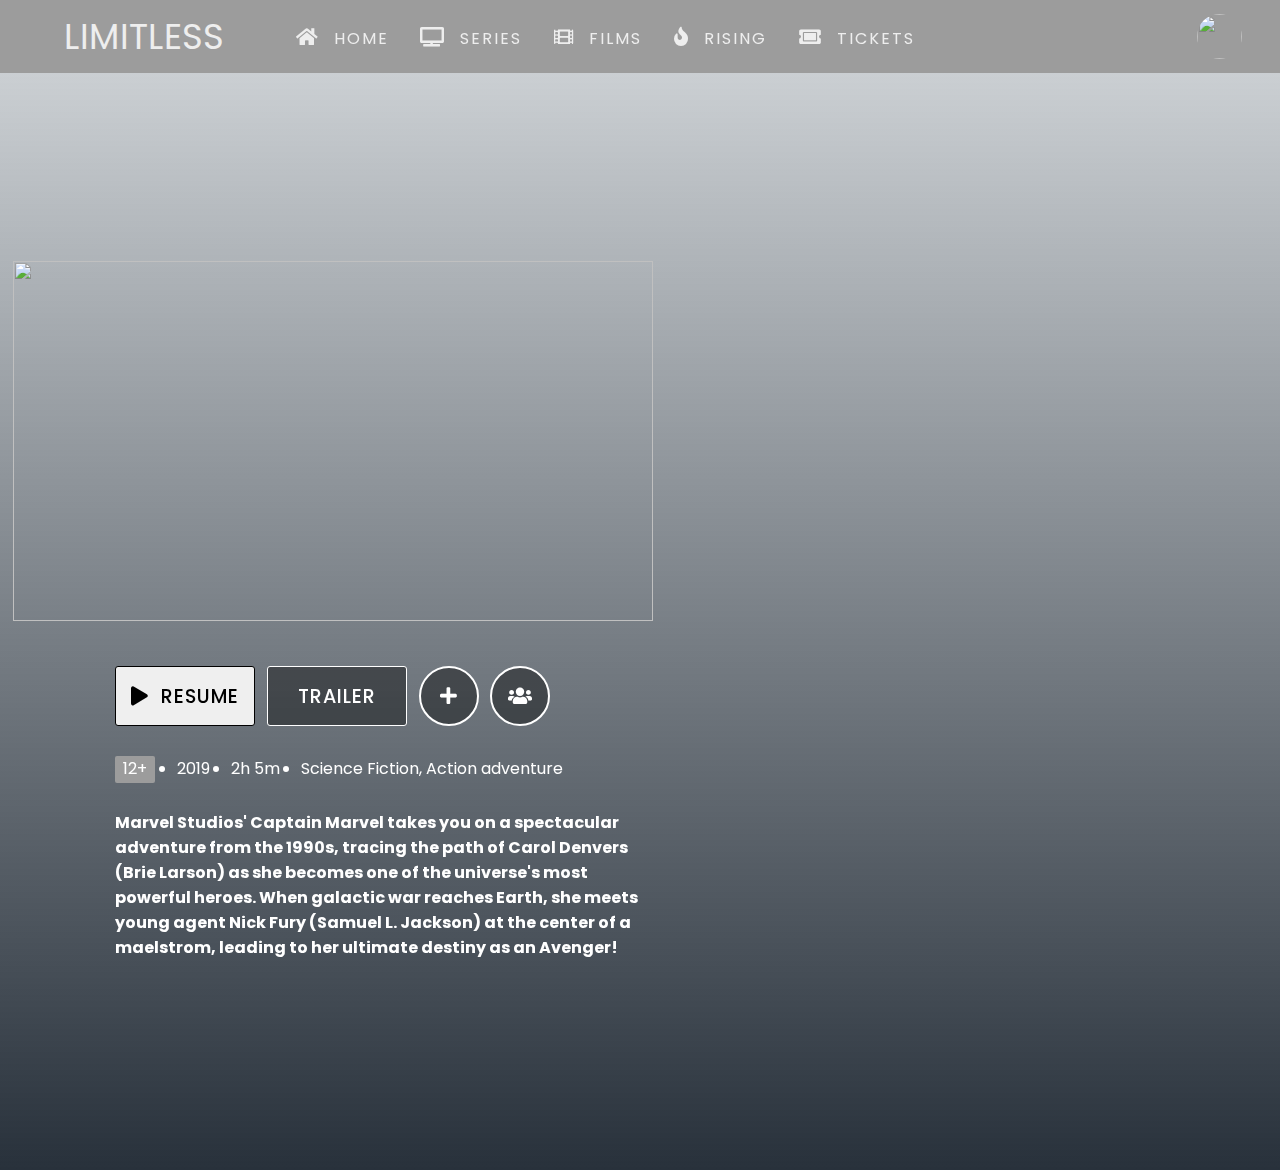
==== captainMarvel.html @ f154aa53 "Design ideas for first page and another" ====
<!DOCTYPE html>
<html lang="en">
<head>
    <meta charset="UTF-8">
    <meta name="viewport" content="width=device-width, initial-scale=1.0">
    <meta http-equiv="X-UA-Compatible" content="ie=edge">
    <link rel="stylesheet" href="https://cdnjs.cloudflare.com/ajax/libs/font-awesome/5.15.1/css/all.min.css"/>
    <link rel="stylesheet" href="captainMarvel.css">
    <title>Limitless Avatar</title>
</head>
<body>

        <header>
                <div class="logo"><a href="index.html">LIMITLESS</a></div>
                    <ul>
                        <li class="hvr-underline-from-left"><a href="homepage.html"><i class="fas fa-home"></i>HOME</a></li>
                        <li class="hvr-underline-from-left"><a href="#"><i class="fas fa-tv"></i>SERIES</a></li>
                        <li class="hvr-underline-from-left"><a href="#main"><i class="fas fa-film"></i>FILMS</a></li>
                        <li class="hvr-underline-from-left"><a href="#"><i class="fas fa-fire"></i>RISING</a></li>
                        <li class="hvr-underline-from-left"><a href="#"><i class="fas fa-ticket-alt"></i>TICKETS</a></li>
                    </ul>
                    
                    <img class="picture" src="../images/profilePic.jpg" width="100%" height="100%">
                    <div class="profileTab">
                        <div class="switchAcc">
                            <img src="../images/ciaraPic.jpg" class="ciaraAcc" width="100%" height="100%"><p class="accNameC">Ciara</p>
                            <img src="../images/paoloPic.jpg" class="emileAcc" width="100%" height="100%"><p class="accNameP">Paulo</p>
                        </div>
                        
                        <div class="profileLinks">
                            <p class="pLinks">Account</p>
                            <p class="pLinks">Help</p>
                            <p class="pLinks"><a href="index.html">Sign out</a></p>
                        </div>
                    </div>
        
            </header>


            <div class="container">

                <div class="img-container">
                    
                </div>

                <div class="linear-gradient">            
                                
                </div>

                <img class="image-logo" src="../images/captainMarvelLogo.png" width="100%" height="100%">

                <div class="btn-container">
                    <button class="btn"><i class="fas fa-play" style="padding-right: 12px;"></i>RESUME</button>
                    <button class="btn">TRAILER</button>

                    <button class="altBtn"><i class="fas fa-plus"></i></button>
                    <button class="altBtn"><i class="fas fa-users"></i></button> 
                </div>

                <ul class="filmContents">
                    <li>12+</li>
                    <li>2019</li>
                    <li>2h 5m</li>
                    <li>Science Fiction, Action adventure</li>      
                </ul>
                
                <h1 class="description">Marvel Studios' Captain Marvel takes you on a spectacular adventure from the 1990s,  tracing the path of Carol Denvers (Brie Larson) as she becomes one of the universe's most powerful heroes. When galactic war reaches Earth, she meets young agent Nick Fury (Samuel L. Jackson) at the center of a maelstrom, leading to her ultimate destiny as an Avenger!</h1>

            </div>

    <script src="captainMarvel.js"></script>
</body>
</html>
---- captainMarvel.css ----
@import url('https://fonts.googleapis.com/css2?family=Poppins:wght@400;600&display=swap');

*{
    font-family: 'poppins', sans-serif;
    margin: 0;
    padding: 0;
    box-sizing: border-box;
    scroll-behavior: smooth;
}

body{
    /* background: rgb(53, 53, 53); */
    /* background-color: violet; */
    overflow-x: hidden; 
    height: 130vh;
}

header{
    position: fixed;
    top: 0;
    left: 0;
    display: flex;
    justify-content: flex-start;
    align-items: center;
    width: 100%;
    background-color: #9c9c9c;
    transition: 0.6s ease;
    padding: 10px 5%;
    z-index: 9999999;
}

header.sticky{
    padding: 0 5%;
    background: #cfcfcc;
}

header .logo{
    font-size: 2.2em;
    transition: 0.6s;
}

header .logo a{
    text-decoration: none;
    color: #eeeeee;
}

header ul{
    position: relative;
    display: flex;
    justify-content: space-between;
    align-items: center;
    width: 60%;
    padding-left: 5%;
}

header ul li{
    list-style: none;
    position: relative;
}

header ul li a{
    text-decoration: none;
    letter-spacing: 2px;
    font-weight: 500px;
    transition: 0.3s;
    color: #eeeeee;
}

header ul li a:hover{
    color: #86c2f0;
}

header ul .fas{
    padding: 14px;
    font-size: 1.2em;
    color: #eeeeee;
}

header.sticky .logo,
header.sticky .logo a,
header.sticky ul li a,
header.sticky ul .fas{
    color: #000000;
}

/* Underline From Left */
.hvr-underline-from-left {
    display: inline-block;
    vertical-align: middle;
    -webkit-transform: perspective(1px) translateZ(0);
    transform: perspective(1px) translateZ(0);
    box-shadow: 0 0 1px rgba(0, 0, 0, 0);
    position: relative;
    overflow: hidden;
}
.hvr-underline-from-left:before {
    content: "";
    position: absolute;
    z-index: -1;
    left: 0;
    right: 100%;
    bottom: 0;
    background: #2098D1;
    height: 4px;
    -webkit-transition-property: right;
    transition-property: right;
    -webkit-transition-duration: 0.3s;
    transition-duration: 0.3s;
    -webkit-transition-timing-function: ease-out;
    transition-timing-function: ease-out;
}
.hvr-underline-from-left:hover:before, .hvr-underline-from-left:focus:before, .hvr-underline-from-left:active:before {
    right: 0;
}

@media (max-width: 1115px){
    header ul{
        width: 60%;
        padding-left: 4%;
    }
}

@media (max-width: 725px){
    header ul{
        width: 70%;
        padding-left: 2%;
    }

    header ul li a{
        text-decoration: none;
        letter-spacing: 2px;
        
        font-weight: 500px;
    }

    header{
        padding: 10px 2%;
    }
}

.picture{
    position: fixed;
    width: 45px;
    height: 45px;
    border-radius: 50%;
    right: 3vw;
    cursor: pointer;
    
}

.profileTab{
    position: absolute;
    background-color: rgba(0, 0, 0, 0.8);
    right: 3vw;
    top: 9vh;
    width: 148px;
    height: 220px;
    border-radius: 2px;
    visibility: hidden;
    opacity: 0;
    display: block;
    color: #ffffff;
    transition: all 0.4s ease-in;
    letter-spacing: 2px;
}

.switchAcc{
    display: flex;
    flex-direction: column;
    justify-content: space-around;
    width: 50px;
    height: 95px;
    margin: 8px;
    
}

.ciaraAcc, .emileAcc{
    width: 40px;
    height: 40px;
    font-weight: 500px;
}

.accNameC{
    position: absolute;
    top: 19px;
    left: 60px;
    cursor: pointer;
}

.accNameP{
    position: absolute;
    top: 67px;
    left: 60px;
    cursor: pointer;
}

.profileLinks{
    position: absolute;
    bottom: 15px;
    right: 35px;
    text-align: center;
    display: flex;
    flex-direction: column;
    cursor: pointer;
    font-weight: 500px;
}

.pLinks a{
    color: #ffffff;
    text-decoration: none;
}

.pLinks:hover, .accNameC:hover, .accNameP:hover{
    text-decoration: underline;
}

.profileLinks .pLinks:hover{
    color: #ffffff;
}

.picture:hover + .profileTab{
    visibility: visible;
    opacity: 1; 
}

.profileTab:hover{
    visibility: visible;
    opacity: 1;
}

.mobile-nav{
    position: fixed;
    bottom: 0;
    width: 100%;
    height: 8vh;
    background-color: green;
    z-index: 999999999999999;
}

.mobile-nav ul{
    display: flex;
    justify-content: space-around;
    align-items: center;
    list-style-type: none;
    
}

.mobile-nav ul li{
    font-size: 2em;
    color: #ffffff;
}

@media (max-width: 750px){
    .header ul{
        display: none;
    }
}

.container{
    position: relative;
    width: 100%;
    height: 100%;
}

.linear-gradient{
    width: 100vw;
    height: 130vh;
    background-image: linear-gradient(to bottom,  rgba(47, 67, 83, 0.2), rgba(40, 49, 59, 1));
    z-index: 99999999999999;
}

.img-container{
    position: fixed;
    width: 100%;
    height: 120%;
    top: 52px;
    background-image:  url('../images/captainMarvelWallpaper.jpg');
    /* background-size: cover; */
    background-position: center;
    background-size: 100% 100%;
    z-index: -1;
}

.image-logo{
    position: absolute;
    width: 50vw;
    height: 40vh;
    top: 29vh;
    left: 1vw;
}

.btn-container{
    position: absolute;
    width: 34vw;
    height: 10vh;
    top: 74vh;
    left: 9vw;
    display: flex;
    justify-content: space-between;
}

.btn{
    width: 140px;
    height: 60px;
    font-size: 1.2em;
    border: 1px black solid;
    border-radius: 3px;
    letter-spacing: 1px;
    font-weight: 500;
}

.btn:nth-child(2){
    background-color: rgba(0, 0, 0, 0.4);
    color: white;
    border: 1px white solid;
}

.altBtn{
    width: 60px;
    height: 60px;
    font-size: 1.2em;
    border-radius: 50%;
    border: 2px white solid;
    background-color: rgba(0, 0, 0, 0.4);
    color: white;
}

.btn:focus, .altBtn:focus{
    outline: none;
}

.btn:active, .altBtn:active{
    transform: scale(0.98);
}

.filmContents{
    position: absolute;
    width: 35vw;
    height: 3vh;
    top: 84vh;
    left: 9vw;
    display: flex;
    justify-content: space-between;
    color: white;
}

.filmContents li:nth-child(1){
    list-style: none;
    background: #9c9c9c;
    width: 40px;
    text-align: center;
    border-radius: 2px;
}

.description{
    position: absolute;
    width: 43vw;
    height: 3vh;
    top: 90vh;
    left: 9vw;
    display: flex;
    justify-content: space-between;
    color: white;
    font-size: 1em;
}
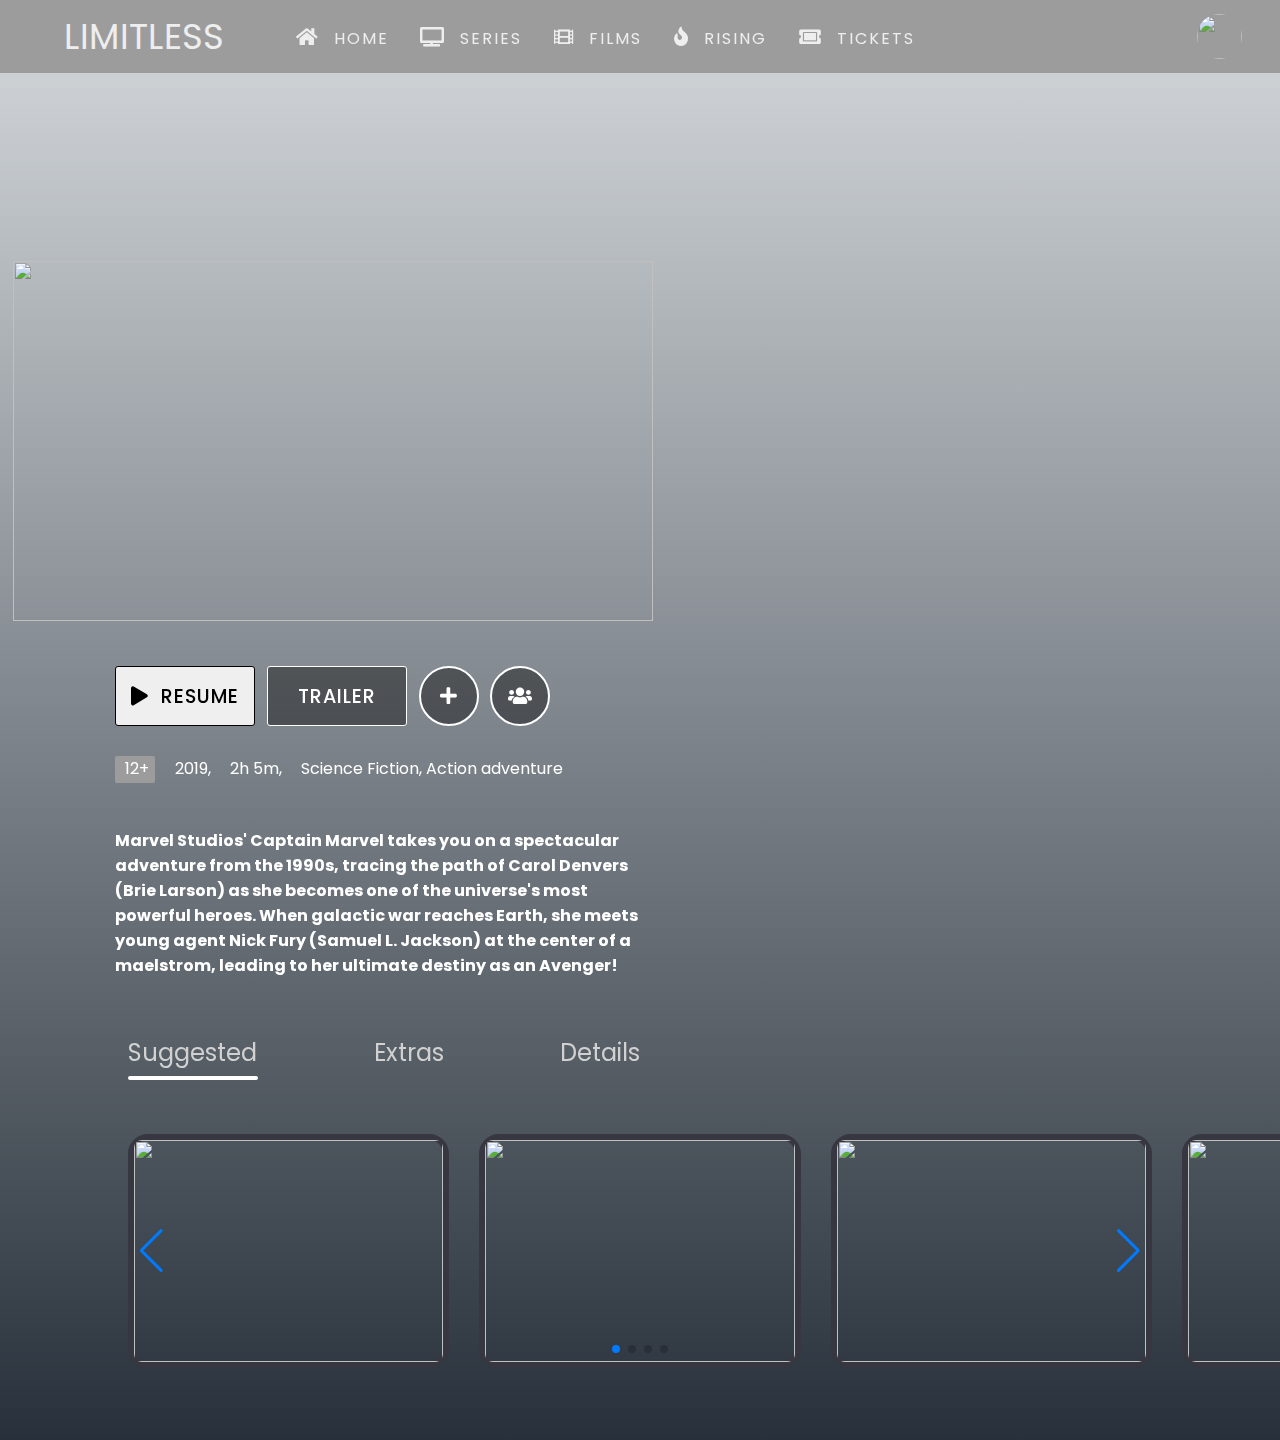
==== commit bcdc16c3: "Swiper is implemented and beginnings of responsiveness is there" ====
--- a/captainMarvel.html
+++ b/captainMarvel.html
@@ -5,6 +5,7 @@
     <meta name="viewport" content="width=device-width, initial-scale=1.0">
     <meta http-equiv="X-UA-Compatible" content="ie=edge">
     <link rel="stylesheet" href="https://cdnjs.cloudflare.com/ajax/libs/font-awesome/5.15.1/css/all.min.css"/>
+    <link rel="stylesheet" href="https://unpkg.com/swiper/swiper-bundle.min.css" />
     <link rel="stylesheet" href="captainMarvel.css">
     <title>Limitless Avatar</title>
 </head>
@@ -59,15 +60,49 @@
 
                 <ul class="filmContents">
                     <li>12+</li>
-                    <li>2019</li>
-                    <li>2h 5m</li>
+                    <li>2019,</li>
+                    <li>2h 5m,</li>
                     <li>Science Fiction, Action adventure</li>      
                 </ul>
                 
                 <h1 class="description">Marvel Studios' Captain Marvel takes you on a spectacular adventure from the 1990s,  tracing the path of Carol Denvers (Brie Larson) as she becomes one of the universe's most powerful heroes. When galactic war reaches Earth, she meets young agent Nick Fury (Samuel L. Jackson) at the center of a maelstrom, leading to her ultimate destiny as an Avenger!</h1>
 
+                
+                <div class="related-container">
+                   <div id="marker"></div> 
+                    <ul>
+                        <li class="relatedList">Suggested</li>
+                        <li class="relatedList">Extras</li>
+                        <li class="relatedList">Details</li>
+                    </ul>
+
+                   
+
+                </div>
+
+                <div class="swiper-container">
+                    <div class="swiper-wrapper">
+                        <div class="swiper-slide"><img src="../images/blackPanther.jpg" width="100%" height="100%"></div>
+                        <div class="swiper-slide"><img src="../images/scottPilgrim.jpg" width="100%" height="100%"></div>
+                        <div class="swiper-slide"><img src="../images/antmanWasp.jpg" width="100%" height="100%"></div>
+                        <div class="swiper-slide"><img src="../images/guardiansOfTheGalaxy.jpeg" width="100%" height="100%"></div>
+                        <div class="swiper-slide"><img src="../images/21JumpStreet.jpg" width="100%" height="100%"></div>
+                        <div class="swiper-slide"><img src="../images/wonderWoman84.jpg" width="100%" height="100%"></div>
+                        <div class="swiper-slide"><img src="../images/kongSkullIsland.jpg" width="100%" height="100%"></div>
+                        <div class="swiper-slide"><img src="../images/suicideSquad.jpeg" width="100%" height="100%"></div>
+                        <div class="swiper-slide"><img src="../images/spidermanFarFromHome.png" width="100%" height="100%"></div>
+                        <div class="swiper-slide"><img src="../images/darkKnightRises.jpg" width="100%" height="100%"></div>
+                    </div>
+                    <!-- Add Pagination -->
+                    <div class="swiper-pagination"></div>
+                    <!-- Add Arrows -->
+                    <div class="swiper-button-next"></div>
+                    <div class="swiper-button-prev"></div>
+                </div>
+
             </div>
 
+    <script src="https://unpkg.com/swiper/swiper-bundle.min.js"></script>
     <script src="captainMarvel.js"></script>
 </body>
 </html>--- a/captainMarvel.css
+++ b/captainMarvel.css
@@ -264,7 +264,7 @@
 
 .linear-gradient{
     width: 100vw;
-    height: 130vh;
+    height: 160vh;
     background-image: linear-gradient(to bottom,  rgba(47, 67, 83, 0.2), rgba(40, 49, 59, 1));
     z-index: 99999999999999;
 }
@@ -272,7 +272,7 @@
 .img-container{
     position: fixed;
     width: 100%;
-    height: 120%;
+    height: 110%;
     top: 52px;
     background-image:  url('../images/captainMarvelWallpaper.jpg');
     /* background-size: cover; */
@@ -333,6 +333,49 @@
     transform: scale(0.98);
 }
 
+@media (max-width: 1250px){
+    .btn-container{
+        width: 44vw;
+    }
+}
+
+@media (max-width: 940px){
+    .btn-container{
+        width: 54vw;
+    }
+}
+
+@media (max-width: 740px){
+    .btn{
+        width: 100px;
+        height: 40px;
+        font-size: 0.8em;
+    }
+
+    .altBtn{
+        width: 40px;
+        height: 40px;
+        font-size: 0.8em;
+    }
+}
+
+@media (max-width: 525px){
+    .btn{
+        width: 80px;
+        height: 35px;
+        font-size: 0.7em;
+    }
+
+    .altBtn{
+        width: 35px;
+        height: 35px;
+        font-size: 0.7em;
+    }
+    .btn-container{
+        width: 62vw;
+    }
+}
+
 .filmContents{
     position: absolute;
     width: 35vw;
@@ -341,7 +384,14 @@
     left: 9vw;
     display: flex;
     justify-content: space-between;
+    flex-wrap: wrap;
     color: white;
+}
+
+.filmContents li{
+    /* font-size: clamp(0.7em, 1.5vw, 1em); */
+    padding-left: 4px;
+    list-style-type: none;
 }
 
 .filmContents li:nth-child(1){
@@ -356,10 +406,93 @@
     position: absolute;
     width: 43vw;
     height: 3vh;
-    top: 90vh;
+    top: 92vh;
     left: 9vw;
     display: flex;
     justify-content: space-between;
     color: white;
-    font-size: 1em;
-}+    /* font-size: 1em; */
+    font-size: clamp(0.7em, 1.5vw, 1em);
+}
+
+@media (max-width: 860px){
+
+    .description{
+        width: 50vw;
+    }
+
+}
+
+.related-container{
+    /* background-color: #2098D1; */
+    position: absolute;
+    width: 100vw;
+    height: 45vh;
+    top: 115vh;
+    display: flex;
+    justify-content: space-between;
+    
+}
+
+.related-container ul{
+    display: flex;
+    width: 50%;
+    justify-content: space-between;
+    padding-left: 10%;
+}
+
+.related-container ul li{
+    list-style: none;
+    color: #d1d1d1;
+    font-size: 1.5em;
+    cursor: pointer;
+}
+
+#marker{
+    left: 10%;
+    bottom: 40vh;
+    position: absolute;
+    height: 4px;
+    width: 130px;
+    background: white;
+    transition: 0.5s;
+    border-radius: 4px;
+}
+
+.swiper-container {
+    width: 80%;
+    height: 20%;
+    position: absolute;
+    bottom: -22vh;
+    display: flex;
+    margin-left: 10%;
+}
+
+.swiper-slide {
+    
+    text-align: center;
+    font-size: 18px;
+    border-radius: 20px;
+    border: 6px solid #373741;
+
+    /* Center slide text vertically */
+    display: -webkit-box;
+    display: -ms-flexbox;
+    display: -webkit-flex;
+    display: flex;
+    -webkit-box-pack: center;
+    -ms-flex-pack: center;
+    -webkit-justify-content: center;
+    justify-content: center;
+    -webkit-box-align: center;
+    -ms-flex-align: center;
+    -webkit-align-items: center;
+    align-items: center;
+}
+
+.swiper-slide img{
+    object-fit: cover;
+    object-position: top;
+    border-radius: 8px;
+    transition: 1s;
+}
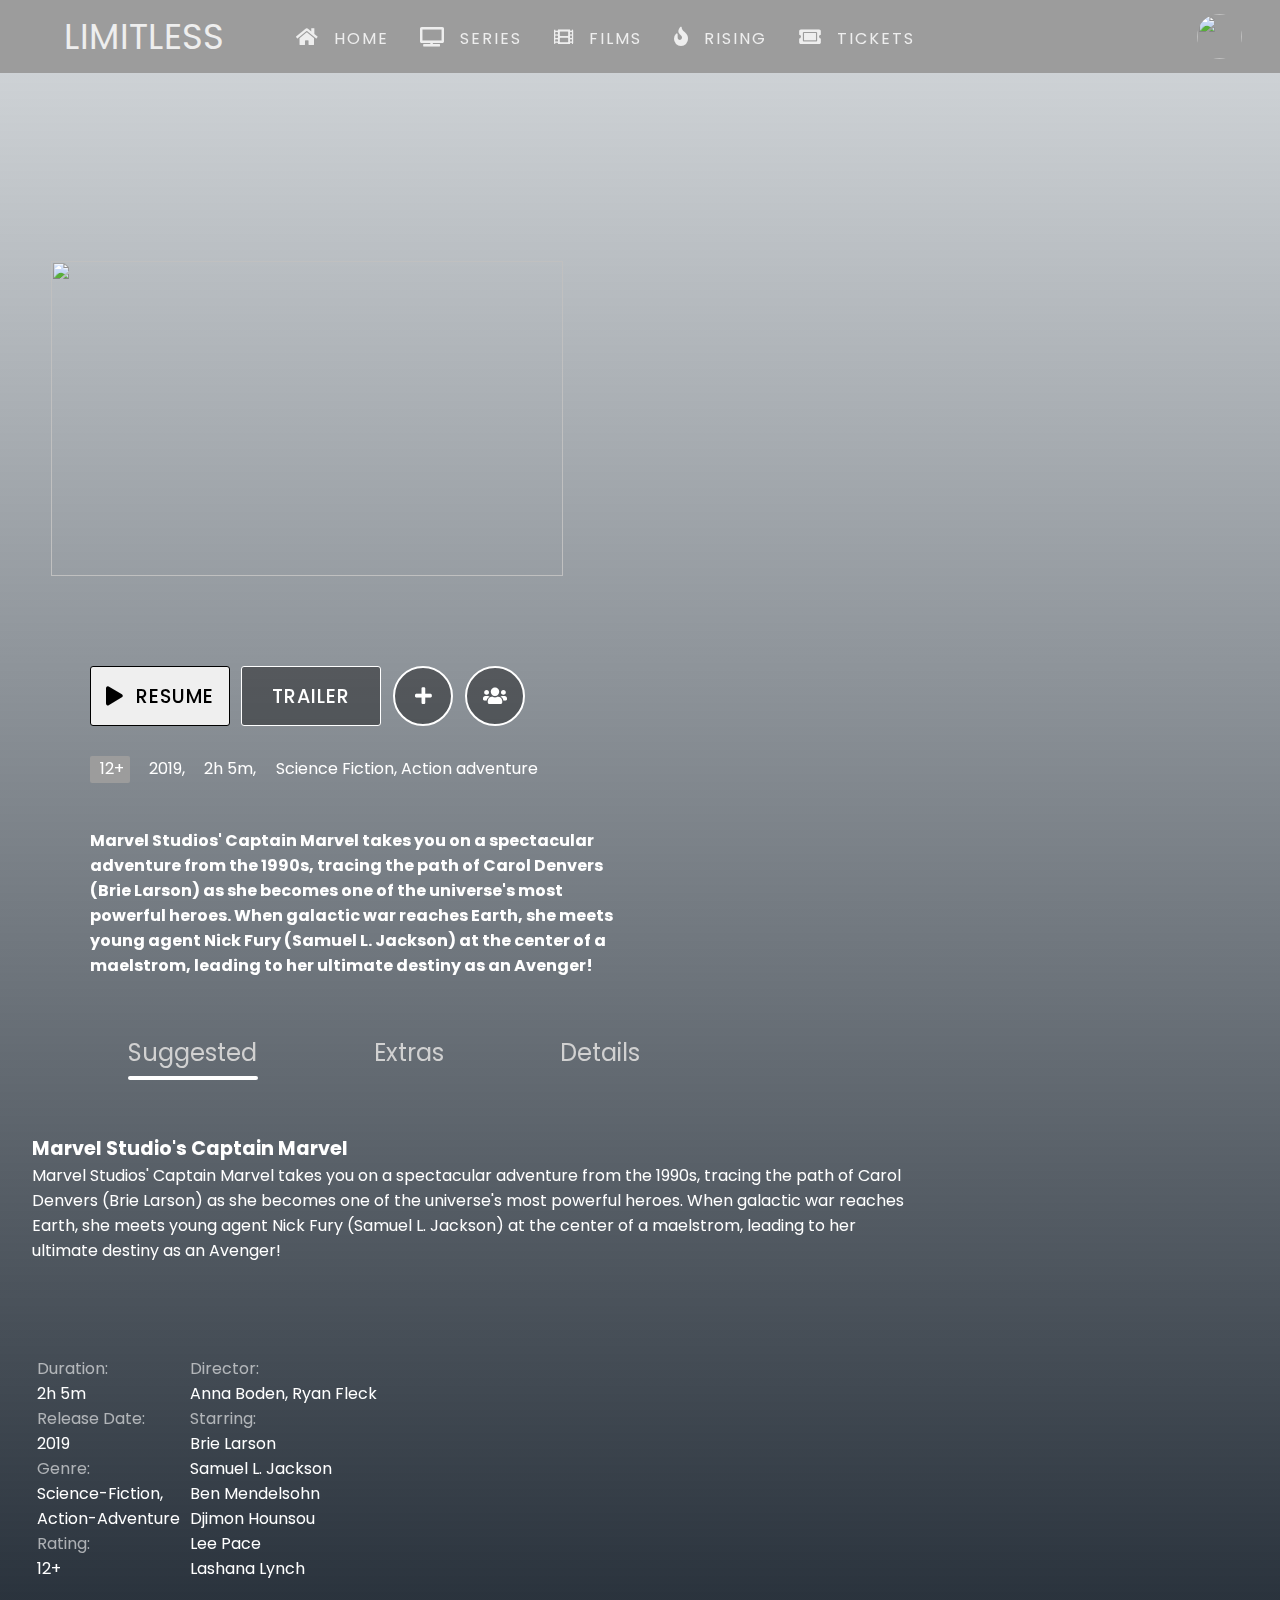
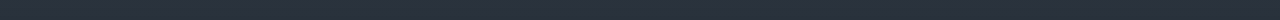
==== commit 91f011c4: "Details tab now implemented" ====
--- a/captainMarvel.html
+++ b/captainMarvel.html
@@ -80,7 +80,7 @@
 
                 </div>
 
-                <div class="swiper-container">
+                <!-- <div class="swiper-container">
                     <div class="swiper-wrapper">
                         <div class="swiper-slide"><img src="../images/blackPanther.jpg" width="100%" height="100%"></div>
                         <div class="swiper-slide"><img src="../images/scottPilgrim.jpg" width="100%" height="100%"></div>
@@ -92,12 +92,54 @@
                         <div class="swiper-slide"><img src="../images/suicideSquad.jpeg" width="100%" height="100%"></div>
                         <div class="swiper-slide"><img src="../images/spidermanFarFromHome.png" width="100%" height="100%"></div>
                         <div class="swiper-slide"><img src="../images/darkKnightRises.jpg" width="100%" height="100%"></div>
+                        <div class="swiper-slide"><img src="../images/doctorStrange.jpg" width="100%" height="100%"></div>
+                        <div class="swiper-slide"><img src="../images/aquaman.jpg" width="100%" height="100%"></div>
                     </div>
-                    <!-- Add Pagination -->
+                    
                     <div class="swiper-pagination"></div>
-                    <!-- Add Arrows -->
+                    
                     <div class="swiper-button-next"></div>
                     <div class="swiper-button-prev"></div>
+                </div> -->
+
+                <div class="details-container">
+
+                    <div class="details-description">
+                        <h1 class="details-header">Marvel Studio's Captain Marvel</h1>
+                        <p class="details-des">Marvel Studios' Captain Marvel takes you on a spectacular adventure from the 1990s,  tracing the path of Carol Denvers (Brie Larson) as she becomes one of the universe's most powerful heroes. When galactic war reaches Earth, she meets young agent Nick Fury (Samuel L. Jackson) at the center of a maelstrom, leading to her ultimate destiny as an Avenger!</p>
+                    </div>
+
+                    <div class="other-details">
+
+                        <div class="other-info">
+
+                            <ul class="film-info">
+                                <li>Duration:</li>
+                                <li>2h 5m</li>
+                                <li>Release Date:</li>
+                                <li>2019</li>
+                                <li>Genre:</li>
+                                <li>Science-Fiction, <br>Action-Adventure</li>
+                                <li>Rating:</li>
+                                <li>12+</li>
+                            </ul>
+
+                            <ul class="actors">
+                                <li>Director:</li>
+                                <li>Anna Boden, Ryan Fleck</li>
+                                <li>Starring:</li>
+                                <li>Brie Larson</li>
+                                <li>Samuel L. Jackson</li>
+                                <li>Ben Mendelsohn</li>
+                                <li>Djimon Hounsou</li>
+                                <li>Lee Pace</li>
+                                <li>Lashana Lynch</li>
+                            </ul>
+
+                        </div>
+
+                    </div>
+
                 </div>
 
             </div>
--- a/captainMarvel.css
+++ b/captainMarvel.css
@@ -269,6 +269,12 @@
     z-index: 99999999999999;
 }
 
+@media (max-width: 1305px){
+    .linear-gradient{
+        height: 180vh;
+    }
+}
+
 .img-container{
     position: fixed;
     width: 100%;
@@ -283,10 +289,10 @@
 
 .image-logo{
     position: absolute;
-    width: 50vw;
-    height: 40vh;
+    width: 40vw;
+    height: 35vh;
     top: 29vh;
-    left: 1vw;
+    left: 4vw;
 }
 
 .btn-container{
@@ -294,7 +300,7 @@
     width: 34vw;
     height: 10vh;
     top: 74vh;
-    left: 9vw;
+    left: 7vw;
     display: flex;
     justify-content: space-between;
 }
@@ -381,7 +387,7 @@
     width: 35vw;
     height: 3vh;
     top: 84vh;
-    left: 9vw;
+    left: 7vw;
     display: flex;
     justify-content: space-between;
     flex-wrap: wrap;
@@ -407,7 +413,7 @@
     width: 43vw;
     height: 3vh;
     top: 92vh;
-    left: 9vw;
+    left: 7vw;
     display: flex;
     justify-content: space-between;
     color: white;
@@ -460,12 +466,12 @@
 }
 
 .swiper-container {
-    width: 80%;
+    width: 95%;
     height: 20%;
     position: absolute;
     bottom: -22vh;
     display: flex;
-    margin-left: 10%;
+    margin-left: 2.5%;
 }
 
 .swiper-slide {
@@ -474,7 +480,7 @@
     font-size: 18px;
     border-radius: 20px;
     border: 6px solid #373741;
-
+    
     /* Center slide text vertically */
     display: -webkit-box;
     display: -ms-flexbox;
@@ -492,7 +498,67 @@
 
 .swiper-slide img{
     object-fit: cover;
-    object-position: top;
+    object-position: center;
     border-radius: 8px;
     transition: 1s;
-}
+    
+}
+
+.details-container{
+    width: 95%;
+    height: 20%;
+    position: absolute;
+    bottom: -22vh;
+    margin-left: 2.5%;
+    display: flex;
+    flex-wrap: wrap;
+    justify-content: space-between;
+    align-items: center;
+}
+
+.details-description{
+    min-width: 350px;
+    max-width: 890px;
+    height: 95%;
+    color: white;
+}
+
+.details-header{
+    font-size: 1.2em;
+}
+
+.details-des{
+    font-size: clamp(0.7em, 1.5vw, 1em);
+}
+
+.other-details{
+    min-width: 350px;
+    max-width: 890px;
+    height: 95%;
+}
+
+.other-info{
+    display: flex;
+    align-items: center;
+    justify-content: space-around;
+}
+
+.film-info{
+    list-style-type: none;
+    color: white;
+    font-size: clamp(0.7em, 1.5vw, 1em);
+}
+
+.film-info li:nth-child(odd){
+    color: rgba(255, 255, 255, 0.6);
+}
+
+.actors{
+    list-style-type: none;
+    color: white;
+    font-size: clamp(0.7em, 1.5vw, 1em);
+}
+
+.actors li:nth-child(1), .actors li:nth-child(3){
+    color: rgba(255, 255, 255, 0.6);
+}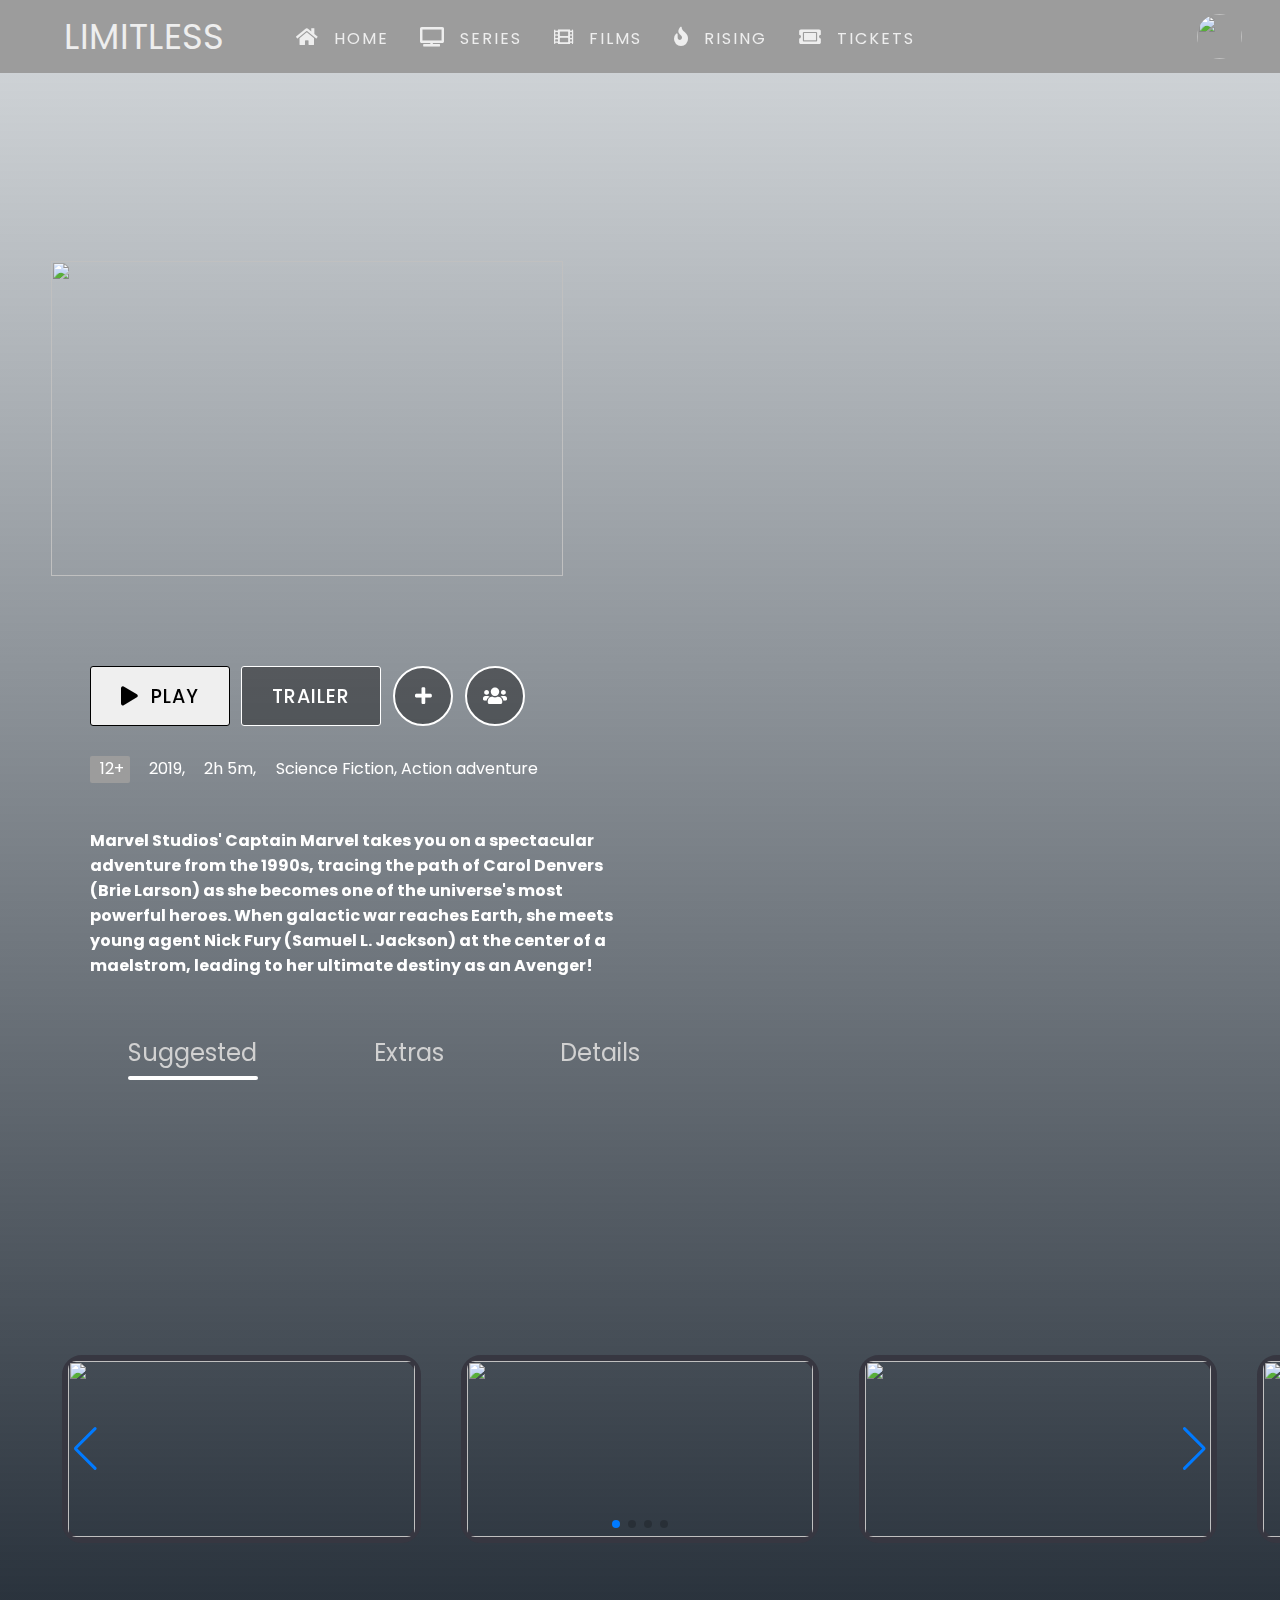
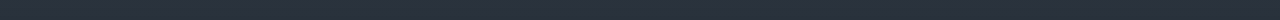
==== commit b861655b: "Prelim save before i get rid of swiper on captain marvel page" ====
--- a/captainMarvel.html
+++ b/captainMarvel.html
@@ -51,7 +51,7 @@
                 <img class="image-logo" src="../images/captainMarvelLogo.png" width="100%" height="100%">
 
                 <div class="btn-container">
-                    <button class="btn"><i class="fas fa-play" style="padding-right: 12px;"></i>RESUME</button>
+                    <button class="btn"><i class="fas fa-play" style="padding-right: 12px;"></i>PLAY</button>
                     <button class="btn">TRAILER</button>
 
                     <button class="altBtn"><i class="fas fa-plus"></i></button>
@@ -71,77 +71,161 @@
                 <div class="related-container">
                    <div id="marker"></div> 
                     <ul>
-                        <li class="relatedList">Suggested</li>
-                        <li class="relatedList">Extras</li>
-                        <li class="relatedList">Details</li>
+                        <li class="relatedList" id="suggested">Suggested</li>
+                        <li class="relatedList" id="extras">Extras</li>
+                        <li class="relatedList" id="details">Details</li>
                     </ul>
 
                    
 
                 </div>
 
-                <!-- <div class="swiper-container">
-                    <div class="swiper-wrapper">
-                        <div class="swiper-slide"><img src="../images/blackPanther.jpg" width="100%" height="100%"></div>
-                        <div class="swiper-slide"><img src="../images/scottPilgrim.jpg" width="100%" height="100%"></div>
-                        <div class="swiper-slide"><img src="../images/antmanWasp.jpg" width="100%" height="100%"></div>
-                        <div class="swiper-slide"><img src="../images/guardiansOfTheGalaxy.jpeg" width="100%" height="100%"></div>
-                        <div class="swiper-slide"><img src="../images/21JumpStreet.jpg" width="100%" height="100%"></div>
-                        <div class="swiper-slide"><img src="../images/wonderWoman84.jpg" width="100%" height="100%"></div>
-                        <div class="swiper-slide"><img src="../images/kongSkullIsland.jpg" width="100%" height="100%"></div>
-                        <div class="swiper-slide"><img src="../images/suicideSquad.jpeg" width="100%" height="100%"></div>
-                        <div class="swiper-slide"><img src="../images/spidermanFarFromHome.png" width="100%" height="100%"></div>
-                        <div class="swiper-slide"><img src="../images/darkKnightRises.jpg" width="100%" height="100%"></div>
-                        <div class="swiper-slide"><img src="../images/doctorStrange.jpg" width="100%" height="100%"></div>
-                        <div class="swiper-slide"><img src="../images/aquaman.jpg" width="100%" height="100%"></div>
-                    </div>
-                    
-                    <div class="swiper-pagination"></div>
-                    
-                    <div class="swiper-button-next"></div>
-                    <div class="swiper-button-prev"></div>
-                </div> -->
-
-                <div class="details-container">
-
-                    <div class="details-description">
-                        <h1 class="details-header">Marvel Studio's Captain Marvel</h1>
-                        <p class="details-des">Marvel Studios' Captain Marvel takes you on a spectacular adventure from the 1990s,  tracing the path of Carol Denvers (Brie Larson) as she becomes one of the universe's most powerful heroes. When galactic war reaches Earth, she meets young agent Nick Fury (Samuel L. Jackson) at the center of a maelstrom, leading to her ultimate destiny as an Avenger!</p>
-                    </div>
-
-                    <div class="other-details">
-
-                        <div class="other-info">
-
-                            <ul class="film-info">
-                                <li>Duration:</li>
-                                <li>2h 5m</li>
-                                <li>Release Date:</li>
-                                <li>2019</li>
-                                <li>Genre:</li>
-                                <li>Science-Fiction, <br>Action-Adventure</li>
-                                <li>Rating:</li>
-                                <li>12+</li>
-                            </ul>
-
-                            <ul class="actors">
-                                <li>Director:</li>
-                                <li>Anna Boden, Ryan Fleck</li>
-                                <li>Starring:</li>
-                                <li>Brie Larson</li>
-                                <li>Samuel L. Jackson</li>
-                                <li>Ben Mendelsohn</li>
-                                <li>Djimon Hounsou</li>
-                                <li>Lee Pace</li>
-                                <li>Lashana Lynch</li>
-                            </ul>
-
-                        </div>
-
-                    </div>
-
-                </div>
-
+                <div class="info-container">
+
+                    <div class="swiper-container">
+                        <div class="swiper-wrapper">
+                            <div class="swiper-slide"><img src="../images/blackPanther.jpg" width="100%" height="100%"></div>
+                            <div class="swiper-slide"><img src="../images/scottPilgrim.jpg" width="100%" height="100%"></div>
+                            <div class="swiper-slide"><img src="../images/antmanWasp.jpg" width="100%" height="100%"></div>
+                            <div class="swiper-slide"><img src="../images/guardiansOfTheGalaxy.jpeg" width="100%" height="100%"></div>
+                            <div class="swiper-slide"><img src="../images/21JumpStreet.jpg" width="100%" height="100%"></div>
+                            <div class="swiper-slide"><img src="../images/wonderWoman84.jpg" width="100%" height="100%"></div>
+                            <div class="swiper-slide"><img src="../images/kongSkullIsland.jpg" width="100%" height="100%"></div>
+                            <div class="swiper-slide"><img src="../images/suicideSquad.jpeg" width="100%" height="100%"></div>
+                            <div class="swiper-slide"><img src="../images/spidermanFarFromHome.png" width="100%" height="100%"></div>
+                            <div class="swiper-slide"><img src="../images/darkKnightRises.jpg" width="100%" height="100%"></div>
+                            <div class="swiper-slide"><img src="../images/doctorStrange.jpg" width="100%" height="100%"></div>
+                            <div class="swiper-slide"><img src="../images/aquaman.jpg" width="100%" height="100%"></div>
+                        </div>
+                        
+                        <div class="swiper-pagination"></div>
+                        
+                        <div class="swiper-button-next"></div>
+                        <div class="swiper-button-prev"></div>
+                    </div> 
+
+
+
+
+
+
+
+
+
+
+
+                    <!-- <div class="wrapper">
+                            <section id="section1">
+                              <a href="#section3" class="arrow__btn">‹</a>
+                              <div class="item">
+                              <img src="https://occ-0-1567-1123.1.nflxso.net/dnm/api/v5/rendition/412e4119fb212e3ca9f1add558e2e7fed42f8fb4/AAAABRvngexxF8H1-OzRWFSj6ddD-aB93tTBP9kMNz3cIVfuIfLEP1E_0saiNAwOtrM6xSOXvoiSCMsihWSkW0dq808-R7_lBnr6WHbjkKBX6I3sD0uCcS8kSPbRjEDdG8CeeVXEAEV6spQ.webp" alt="Describe Image">
+                            </div>
+                              <div class="item">
+                              <img src="https://occ-0-243-299.1.nflxso.net/dnm/api/v5/rendition/412e4119fb212e3ca9f1add558e2e7fed42f8fb4/AAAABZEK-7pZ1H5FD4cTyUb9qB_KeyJGz5p-kfPhCFv4GU_3mbdm8Xfsy4IBchlG9PFNdGff8cBNPaeMra72VFnot41nt0y3e8RLgaVwwh3UvyM2H2_MkmadWbQUeGuf811K7-cxJJh7gA.jpg" alt="Describe Image">
+                            </div>
+                              <div class="item">
+                              <img src="https://occ-0-243-299.1.nflxso.net/dnm/api/v5/rendition/412e4119fb212e3ca9f1add558e2e7fed42f8fb4/AAAABQCoK53qihwVPLRxPEDX98nyYpGbxgi5cc0ZOM4iHQu7KQvtgNyaNM5PsgI0vy5g3rLPZdjGCFr1EggrCPXpL77p2H08jV0tNEmIfs_e8KUfvBJ6Ay5nM4UM1dl-58xA6t1swmautOM.webp" alt="Describe Image">
+                            </div>
+                              <div class="item">
+                              <img src="https://occ-0-243-299.1.nflxso.net/dnm/api/v5/rendition/412e4119fb212e3ca9f1add558e2e7fed42f8fb4/AAAABdYtAqj8CyaJTWq5taD8Ro_UgwH3nne9QpFGVps-2J3IG-leqrfqXFii4jzZn48nPYTkrlwKQEV0R7_cEKlYBPRzdKqNODc-Oz26IL3LlLgFboXibIWXwxzeYxzuqn0I9TpARjeByw.jpg" alt="Describe Image">
+                            </div>
+                              <div class="item">
+                              <img src="https://occ-0-243-299.1.nflxso.net/dnm/api/v5/rendition/412e4119fb212e3ca9f1add558e2e7fed42f8fb4/AAAABbcCX42tsqGbBvO2y9CQv5-7QvYbCfoHtXsuc6NPCtZaKa4l4fBX3XWvUwG9F2A3CTsNpHVmulxBbdXKwK8Q6xGjejd9FoadGkZ7CnGrSl601TOQjzSHJ23NuIPC8j0QMGORL4uRIA.jpg" alt="Describe Image">
+                            </div>
+                              <a href="#section2" class="arrow__btn">›</a>
+                            </section>
+                            <section id="section2">
+                              <a href="#section1" class="arrow__btn">‹</a>
+                              <div class="item">
+                              <img src="https://occ-0-243-299.1.nflxso.net/dnm/api/v5/rendition/412e4119fb212e3ca9f1add558e2e7fed42f8fb4/AAAABVopDZ5Fy9_fk_HO5WxHTXKKjKhtWFupbSjuvPwfLK_vytzon4EwRUdGgYJ34JwPxOTK_NkV3aXfkULMB0Dcct-FyfqzH-X44VXuRMp4QeBHlvKwWeZFpZlGdItPzmmg4scmwhG7SQ.jpg" alt="Describe Image">
+                            </div>
+                              <div class="item">
+                              <img src="https://occ-0-243-299.1.nflxso.net/dnm/api/v5/rendition/412e4119fb212e3ca9f1add558e2e7fed42f8fb4/AAAABTOj1-116yVcgKWMU2dI3GFR4x0fSkiGsqtLLeLUxRR7STaksjAqBTrYlTfrB8nIGnGvXksi0ewXAhVGg6-pLxpFOIfcpjK-pf8D5xehFZo5a6vJbo4L0AGbrzglbyUoq255QBJgRQ.jpg" alt="Describe Image">
+                            </div>
+                              <div class="item">
+                              <img src="https://occ-0-243-299.1.nflxso.net/dnm/api/v5/rendition/a76057bcfd003711a76fb3985b1f2cf74beee3b8/[base64].jpg" alt="Describe Image">
+                            </div>
+                              <div class="item">
+                              <img src="https://occ-0-243-299.1.nflxso.net/dnm/api/v5/rendition/a76057bcfd003711a76fb3985b1f2cf74beee3b8/[base64].webp" alt="Describe Image">
+                            </div>
+                              <div class="item">
+                              <img src="https://occ-0-243-299.1.nflxso.net/dnm/api/v5/rendition/a76057bcfd003711a76fb3985b1f2cf74beee3b8/[base64].jpg" alt="Describe Image">
+                            </div>
+                              <a href="#section3" class="arrow__btn">›</a>
+                            </section>
+                            <section id="section3">
+                              <a href="#section2" class="arrow__btn">‹</a>
+                              <div class="item">
+                              <img src="https://occ-0-243-299.1.nflxso.net/dnm/api/v5/rendition/412e4119fb212e3ca9f1add558e2e7fed42f8fb4/AAAABRr4YxdaABuAuH_3FmSQZn7BCvLp-UUPsXE9MiYpvFP3CSUHV2zOew5oVqKqqdaOd3tbFVS0Uf67uIs7_eZydlCghg4nK0nMatRpPImABwTOhnNzCLCxdKrua7pPIcPCZqBYTeAO5g.jpg" alt="Describe Image">
+                            </div>
+                              <div class="item">
+                              <img src="https://occ-0-243-299.1.nflxso.net/dnm/api/v5/rendition/412e4119fb212e3ca9f1add558e2e7fed42f8fb4/AAAABTyWK1MKaw8GcObtz47R2Tj7wkLJ7qQu9tk6TVpcoyxpzD4B-zZ569bQ5vGrREBL-MWFkGilXUwy7tCDaj2XOGkUB4RsbbFAmp9NgSr6lygMpUGNHSlyfrFbUORsRkrxSIoh_ggOvg.jpg" alt="Describe Image">
+                            </div>
+                              <div class="item">
+                              <img src="https://occ-0-243-299.1.nflxso.net/dnm/api/v5/rendition/a76057bcfd003711a76fb3985b1f2cf74beee3b8/[base64].jpg" alt="Describe Image">
+                            </div>
+                              <div class="item">
+                              <img src="https://occ-0-243-299.1.nflxso.net/dnm/api/v5/rendition/a76057bcfd003711a76fb3985b1f2cf74beee3b8/[base64].jpg" alt="Describe Image">
+                            </div>
+                              <div class="item">
+                              <img src="https://occ-0-243-299.1.nflxso.net/dnm/api/v5/rendition/a76057bcfd003711a76fb3985b1f2cf74beee3b8/[base64].jpg" alt="Describe Image">
+                            </div>
+                              <a href="#section1" class="arrow__btn">›</a>
+                            </section>
+                          </div>
+                           -->
+
+
+
+
+
+
+
+
+
+
+
+
+                    <!-- <div class="details-container">
+
+                        <div class="details-description">
+                            <h1 class="details-header">Marvel Studio's Captain Marvel</h1>
+                            <p class="details-des">Marvel Studios' Captain Marvel takes you on a spectacular adventure from the 1990s,  tracing the path of Carol Denvers (Brie Larson) as she becomes one of the universe's most powerful heroes. When galactic war reaches Earth, she meets young agent Nick Fury (Samuel L. Jackson) at the center of a maelstrom, leading to her ultimate destiny as an Avenger!</p>
+                        </div>
+
+                        <div class="other-details">
+
+                            <div class="other-info">
+
+                                <ul class="film-info">
+                                    <li>Duration:</li>
+                                    <li>2h 5m</li>
+                                    <li>Release Date:</li>
+                                    <li>2019</li>
+                                    <li>Genre:</li>
+                                    <li>Science-Fiction, <br>Action-Adventure</li>
+                                    <li>Rating:</li>
+                                    <li>12+</li>
+                                </ul>
+
+                                <ul class="actors">
+                                    <li>Director:</li>
+                                    <li>Anna Boden, Ryan Fleck</li>
+                                    <li>Starring:</li>
+                                    <li>Brie Larson</li>
+                                    <li>Samuel L. Jackson</li>
+                                    <li>Ben Mendelsohn</li>
+                                    <li>Djimon Hounsou</li>
+                                    <li>Lee Pace</li>
+                                    <li>Lashana Lynch</li>
+                                </ul>
+
+                            </div>
+
+                        </div>
+
+                    </div>  -->
+                </div>
             </div>
 
     <script src="https://unpkg.com/swiper/swiper-bundle.min.js"></script>
--- a/captainMarvel.css
+++ b/captainMarvel.css
@@ -465,13 +465,23 @@
     border-radius: 4px;
 }
 
+.info-container{
+    position: relative;
+    width: 95%;
+    height: 20%;
+    bottom: 32vh;
+    margin-left: 2.5%;
+    display: flex;
+    align-items: center;
+    justify-content: center;
+}
+
 .swiper-container {
     width: 95%;
-    height: 20%;
-    position: absolute;
-    bottom: -22vh;
-    display: flex;
-    margin-left: 2.5%;
+    height: 80%;
+    position: absolute;
+    display: flex;
+    margin: auto;
 }
 
 .swiper-slide {
@@ -501,15 +511,110 @@
     object-position: center;
     border-radius: 8px;
     transition: 1s;
-    
-}
+}
+
+
+.extras-container{
+    width: 95%;
+    height: 95%;
+    position: absolute;
+    display: flex;
+    justify-content: space-between;
+    align-items: center;
+}
+
+section{
+    width: 100%;
+    display: flex;
+    justify-content: center;
+    align-items: center;
+    overflow-x: scroll;
+}
+
+section::-webkit-scrollbar{
+    display: none;
+}
+
+.wrapper {
+    display: grid;
+    grid-template-columns: repeat(3,100%);
+    overflow:hidden;
+    scroll-behavior: smooth;
+}
+
+section {
+      width: 100%;
+      position: relative;
+      display: grid;
+      grid-template-columns: repeat(5, auto);
+      margin: 20px 0;
+      
+      
+    }
+    .item {
+        padding: 0 2px;
+        }
+
+      /* .item:hover { 
+          margin: 0 40px;
+          transform: scale(1.2);
+        } */
+
+      .arrow__btn{
+        position: absolute;
+        color: #fff;
+        text-decoration: none;
+        font-size: 6em;
+        background:rgb(0,0,0);
+        width: 80px;
+        padding: 20px;
+        text-align: center;
+        z-index: 1;
+        
+        
+        
+      }
+      .arrow__btn:nth-of-type(1) {
+          top:0; bottom:0; left:0;
+          
+          background: linear-gradient(-90deg, rgba(0,0,0,0) 0%, rgba(0,0,0,1) 100%);
+        }
+        .arrow__btn:nth-of-type(2) {
+          top:0; bottom:0; right: 0;
+          background: linear-gradient(90deg, rgba(0,0,0,0) 0%, rgba(0,0,0,1) 100%);
+        }
+  /* Remove the arrow for Mobile */
+  @media only screen and (max-width: 600px) {
+    a.arrow__btn {
+      display:none;
+    }
+  }
+
+
+
+
+
+
+
+
+
+
+
+
+
+
+
+
+
+
+
+
+
 
 .details-container{
     width: 95%;
-    height: 20%;
-    position: absolute;
-    bottom: -22vh;
-    margin-left: 2.5%;
+    height: 95%;
+    position: absolute;
     display: flex;
     flex-wrap: wrap;
     justify-content: space-between;
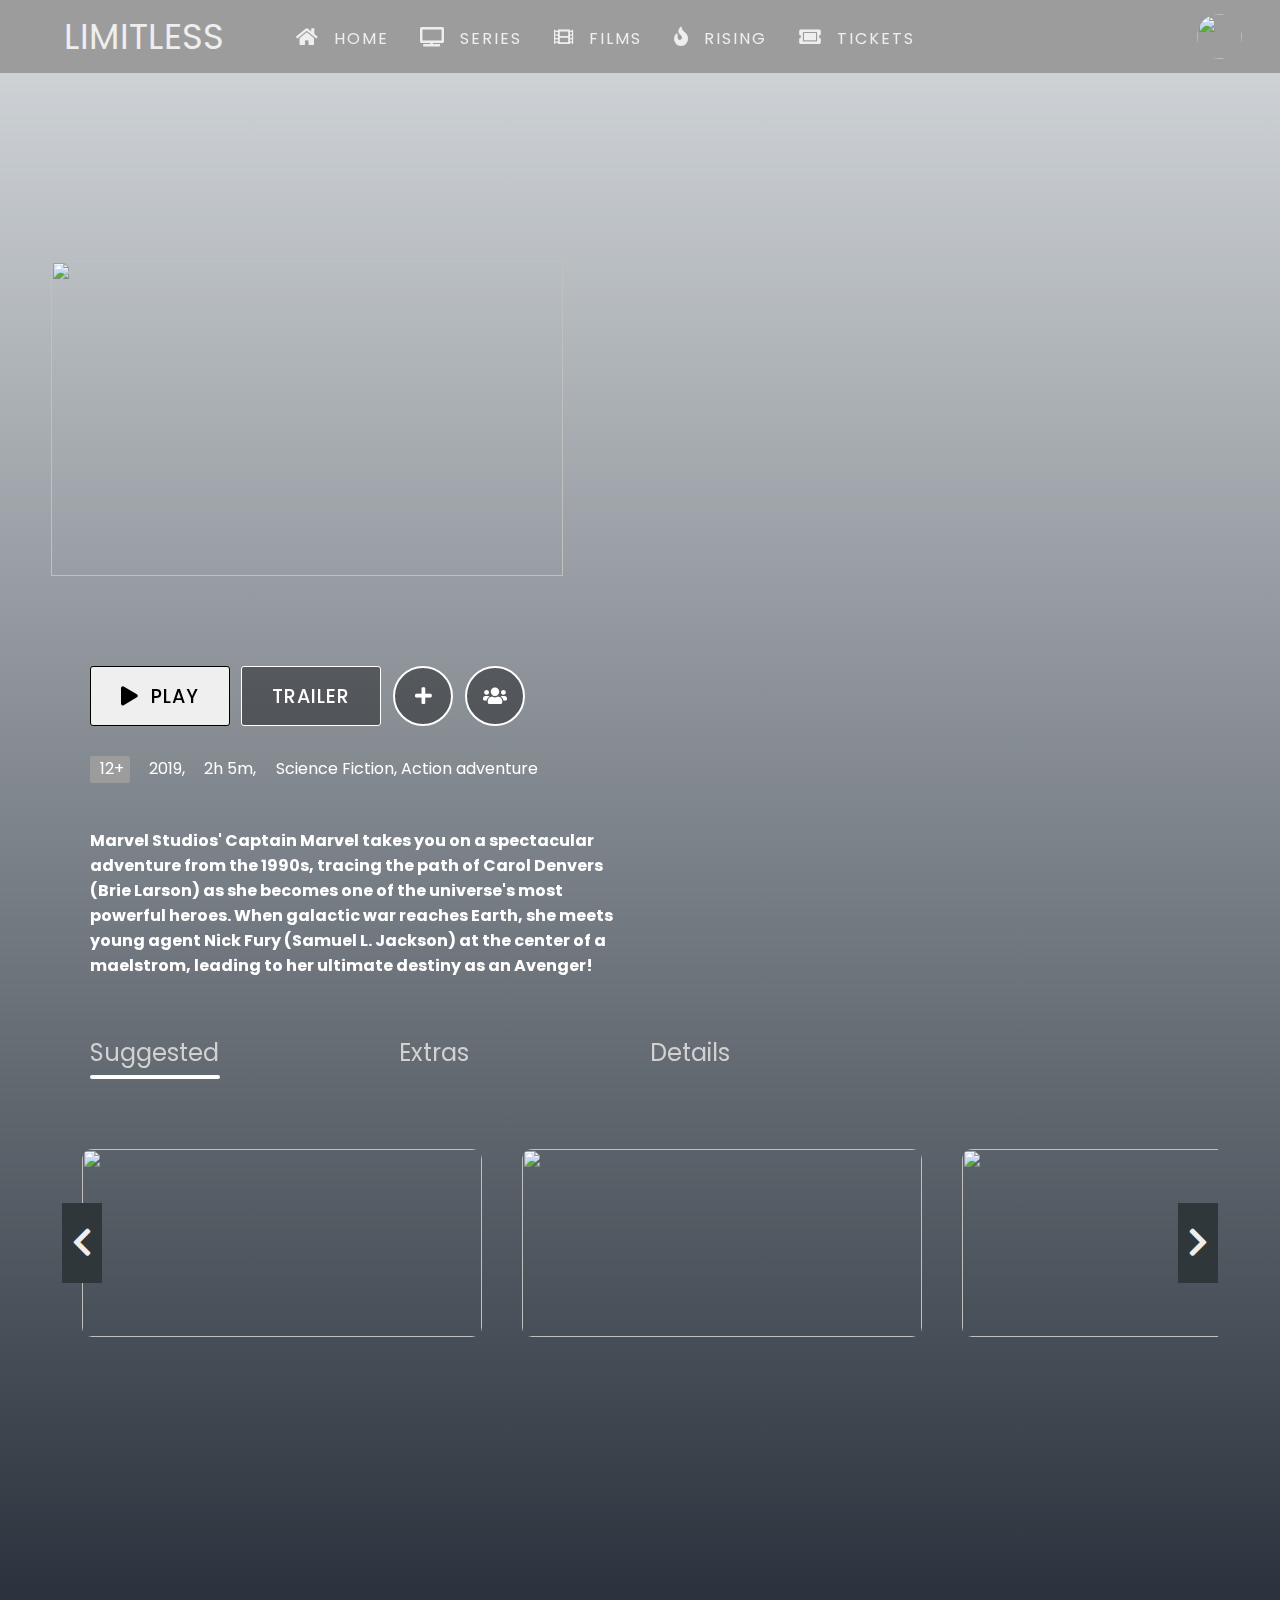
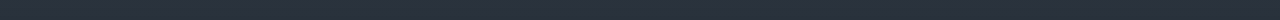
==== commit 21573566: "Captain marvel page nearly done" ====
--- a/captainMarvel.html
+++ b/captainMarvel.html
@@ -5,6 +5,7 @@
     <meta name="viewport" content="width=device-width, initial-scale=1.0">
     <meta http-equiv="X-UA-Compatible" content="ie=edge">
     <link rel="stylesheet" href="https://cdnjs.cloudflare.com/ajax/libs/font-awesome/5.15.1/css/all.min.css"/>
+    <link rel="stylesheet" href="https://unpkg.com/swiper/swiper-bundle.css" />
     <link rel="stylesheet" href="https://unpkg.com/swiper/swiper-bundle.min.css" />
     <link rel="stylesheet" href="captainMarvel.css">
     <title>Limitless Avatar</title>
@@ -69,6 +70,7 @@
 
                 
                 <div class="related-container">
+
                    <div id="marker"></div> 
                     <ul>
                         <li class="relatedList" id="suggested">Suggested</li>
@@ -76,16 +78,15 @@
                         <li class="relatedList" id="details">Details</li>
                     </ul>
 
-                   
-
                 </div>
 
                 <div class="info-container">
 
                     <div class="swiper-container">
-                        <div class="swiper-wrapper">
+
+                        <div class="swiper-content">
+                            <div class="swiper-slide"><img src="../images/scottPilgrim.jpg" width="100%" height="100%"></div>
                             <div class="swiper-slide"><img src="../images/blackPanther.jpg" width="100%" height="100%"></div>
-                            <div class="swiper-slide"><img src="../images/scottPilgrim.jpg" width="100%" height="100%"></div>
                             <div class="swiper-slide"><img src="../images/antmanWasp.jpg" width="100%" height="100%"></div>
                             <div class="swiper-slide"><img src="../images/guardiansOfTheGalaxy.jpeg" width="100%" height="100%"></div>
                             <div class="swiper-slide"><img src="../images/21JumpStreet.jpg" width="100%" height="100%"></div>
@@ -97,94 +98,35 @@
                             <div class="swiper-slide"><img src="../images/doctorStrange.jpg" width="100%" height="100%"></div>
                             <div class="swiper-slide"><img src="../images/aquaman.jpg" width="100%" height="100%"></div>
                         </div>
-                        
-                        <div class="swiper-pagination"></div>
-                        
-                        <div class="swiper-button-next"></div>
-                        <div class="swiper-button-prev"></div>
-                    </div> 
+
+                        <button class="slide left"><i class="fas fa-chevron-left"></i></button>
+                        <button class="slide right"><i class="fas fa-chevron-right"></i></button>
+
+                    </div>
 
 
 
+                    <!-- <div class="swiper-container">
 
+                        <div class="swiper-content">
+                            <div class="swiper-slide"><img src="../images/scottPilgrim.jpg" width="100%" height="100%"></div>
+                            <div class="swiper-slide"><img src="../images/blackPanther.jpg" width="100%" height="100%"></div>
+                            <div class="swiper-slide"><img src="../images/antmanWasp.jpg" width="100%" height="100%"></div>
+                            <div class="swiper-slide"><img src="../images/guardiansOfTheGalaxy.jpeg" width="100%" height="100%"></div>
+                            <div class="swiper-slide"><img src="../images/21JumpStreet.jpg" width="100%" height="100%"></div>
+                            <div class="swiper-slide"><img src="../images/wonderWoman84.jpg" width="100%" height="100%"></div>
+                            <div class="swiper-slide"><img src="../images/kongSkullIsland.jpg" width="100%" height="100%"></div>
+                            <div class="swiper-slide"><img src="../images/suicideSquad.jpeg" width="100%" height="100%"></div>
+                            <div class="swiper-slide"><img src="../images/spidermanFarFromHome.png" width="100%" height="100%"></div>
+                            <div class="swiper-slide"><img src="../images/darkKnightRises.jpg" width="100%" height="100%"></div>
+                            <div class="swiper-slide"><img src="../images/doctorStrange.jpg" width="100%" height="100%"></div>
+                            <div class="swiper-slide"><img src="../images/aquaman.jpg" width="100%" height="100%"></div>
+                        </div>
 
+                        <button class="slide left"><i class="fas fa-chevron-left"></i></button>
+                        <button class="slide right"><i class="fas fa-chevron-right"></i></button>
 
-
-
-
-
-
-                    <!-- <div class="wrapper">
-                            <section id="section1">
-                              <a href="#section3" class="arrow__btn">‹</a>
-                              <div class="item">
-                              <img src="https://occ-0-1567-1123.1.nflxso.net/dnm/api/v5/rendition/412e4119fb212e3ca9f1add558e2e7fed42f8fb4/AAAABRvngexxF8H1-OzRWFSj6ddD-aB93tTBP9kMNz3cIVfuIfLEP1E_0saiNAwOtrM6xSOXvoiSCMsihWSkW0dq808-R7_lBnr6WHbjkKBX6I3sD0uCcS8kSPbRjEDdG8CeeVXEAEV6spQ.webp" alt="Describe Image">
-                            </div>
-                              <div class="item">
-                              <img src="https://occ-0-243-299.1.nflxso.net/dnm/api/v5/rendition/412e4119fb212e3ca9f1add558e2e7fed42f8fb4/AAAABZEK-7pZ1H5FD4cTyUb9qB_KeyJGz5p-kfPhCFv4GU_3mbdm8Xfsy4IBchlG9PFNdGff8cBNPaeMra72VFnot41nt0y3e8RLgaVwwh3UvyM2H2_MkmadWbQUeGuf811K7-cxJJh7gA.jpg" alt="Describe Image">
-                            </div>
-                              <div class="item">
-                              <img src="https://occ-0-243-299.1.nflxso.net/dnm/api/v5/rendition/412e4119fb212e3ca9f1add558e2e7fed42f8fb4/AAAABQCoK53qihwVPLRxPEDX98nyYpGbxgi5cc0ZOM4iHQu7KQvtgNyaNM5PsgI0vy5g3rLPZdjGCFr1EggrCPXpL77p2H08jV0tNEmIfs_e8KUfvBJ6Ay5nM4UM1dl-58xA6t1swmautOM.webp" alt="Describe Image">
-                            </div>
-                              <div class="item">
-                              <img src="https://occ-0-243-299.1.nflxso.net/dnm/api/v5/rendition/412e4119fb212e3ca9f1add558e2e7fed42f8fb4/AAAABdYtAqj8CyaJTWq5taD8Ro_UgwH3nne9QpFGVps-2J3IG-leqrfqXFii4jzZn48nPYTkrlwKQEV0R7_cEKlYBPRzdKqNODc-Oz26IL3LlLgFboXibIWXwxzeYxzuqn0I9TpARjeByw.jpg" alt="Describe Image">
-                            </div>
-                              <div class="item">
-                              <img src="https://occ-0-243-299.1.nflxso.net/dnm/api/v5/rendition/412e4119fb212e3ca9f1add558e2e7fed42f8fb4/AAAABbcCX42tsqGbBvO2y9CQv5-7QvYbCfoHtXsuc6NPCtZaKa4l4fBX3XWvUwG9F2A3CTsNpHVmulxBbdXKwK8Q6xGjejd9FoadGkZ7CnGrSl601TOQjzSHJ23NuIPC8j0QMGORL4uRIA.jpg" alt="Describe Image">
-                            </div>
-                              <a href="#section2" class="arrow__btn">›</a>
-                            </section>
-                            <section id="section2">
-                              <a href="#section1" class="arrow__btn">‹</a>
-                              <div class="item">
-                              <img src="https://occ-0-243-299.1.nflxso.net/dnm/api/v5/rendition/412e4119fb212e3ca9f1add558e2e7fed42f8fb4/AAAABVopDZ5Fy9_fk_HO5WxHTXKKjKhtWFupbSjuvPwfLK_vytzon4EwRUdGgYJ34JwPxOTK_NkV3aXfkULMB0Dcct-FyfqzH-X44VXuRMp4QeBHlvKwWeZFpZlGdItPzmmg4scmwhG7SQ.jpg" alt="Describe Image">
-                            </div>
-                              <div class="item">
-                              <img src="https://occ-0-243-299.1.nflxso.net/dnm/api/v5/rendition/412e4119fb212e3ca9f1add558e2e7fed42f8fb4/AAAABTOj1-116yVcgKWMU2dI3GFR4x0fSkiGsqtLLeLUxRR7STaksjAqBTrYlTfrB8nIGnGvXksi0ewXAhVGg6-pLxpFOIfcpjK-pf8D5xehFZo5a6vJbo4L0AGbrzglbyUoq255QBJgRQ.jpg" alt="Describe Image">
-                            </div>
-                              <div class="item">
-                              <img src="https://occ-0-243-299.1.nflxso.net/dnm/api/v5/rendition/a76057bcfd003711a76fb3985b1f2cf74beee3b8/[base64].jpg" alt="Describe Image">
-                            </div>
-                              <div class="item">
-                              <img src="https://occ-0-243-299.1.nflxso.net/dnm/api/v5/rendition/a76057bcfd003711a76fb3985b1f2cf74beee3b8/[base64].webp" alt="Describe Image">
-                            </div>
-                              <div class="item">
-                              <img src="https://occ-0-243-299.1.nflxso.net/dnm/api/v5/rendition/a76057bcfd003711a76fb3985b1f2cf74beee3b8/[base64].jpg" alt="Describe Image">
-                            </div>
-                              <a href="#section3" class="arrow__btn">›</a>
-                            </section>
-                            <section id="section3">
-                              <a href="#section2" class="arrow__btn">‹</a>
-                              <div class="item">
-                              <img src="https://occ-0-243-299.1.nflxso.net/dnm/api/v5/rendition/412e4119fb212e3ca9f1add558e2e7fed42f8fb4/AAAABRr4YxdaABuAuH_3FmSQZn7BCvLp-UUPsXE9MiYpvFP3CSUHV2zOew5oVqKqqdaOd3tbFVS0Uf67uIs7_eZydlCghg4nK0nMatRpPImABwTOhnNzCLCxdKrua7pPIcPCZqBYTeAO5g.jpg" alt="Describe Image">
-                            </div>
-                              <div class="item">
-                              <img src="https://occ-0-243-299.1.nflxso.net/dnm/api/v5/rendition/412e4119fb212e3ca9f1add558e2e7fed42f8fb4/AAAABTyWK1MKaw8GcObtz47R2Tj7wkLJ7qQu9tk6TVpcoyxpzD4B-zZ569bQ5vGrREBL-MWFkGilXUwy7tCDaj2XOGkUB4RsbbFAmp9NgSr6lygMpUGNHSlyfrFbUORsRkrxSIoh_ggOvg.jpg" alt="Describe Image">
-                            </div>
-                              <div class="item">
-                              <img src="https://occ-0-243-299.1.nflxso.net/dnm/api/v5/rendition/a76057bcfd003711a76fb3985b1f2cf74beee3b8/[base64].jpg" alt="Describe Image">
-                            </div>
-                              <div class="item">
-                              <img src="https://occ-0-243-299.1.nflxso.net/dnm/api/v5/rendition/a76057bcfd003711a76fb3985b1f2cf74beee3b8/[base64].jpg" alt="Describe Image">
-                            </div>
-                              <div class="item">
-                              <img src="https://occ-0-243-299.1.nflxso.net/dnm/api/v5/rendition/a76057bcfd003711a76fb3985b1f2cf74beee3b8/[base64].jpg" alt="Describe Image">
-                            </div>
-                              <a href="#section1" class="arrow__btn">›</a>
-                            </section>
-                          </div>
-                           -->
-
-
-
-
-
-
-
-
-
-
-
+                    </div> -->
 
                     <!-- <div class="details-container">
 
@@ -227,7 +169,7 @@
                     </div>  -->
                 </div>
             </div>
-
+    <script src="https://unpkg.com/swiper/swiper-bundle.js"></script>
     <script src="https://unpkg.com/swiper/swiper-bundle.min.js"></script>
     <script src="captainMarvel.js"></script>
 </body>
--- a/captainMarvel.css
+++ b/captainMarvel.css
@@ -80,7 +80,8 @@
 header.sticky .logo a,
 header.sticky ul li a,
 header.sticky ul .fas{
-    color: #000000;
+    /* color: #000000; */
+    color: white;
 }
 
 /* Underline From Left */
@@ -432,8 +433,9 @@
 .related-container{
     /* background-color: #2098D1; */
     position: absolute;
-    width: 100vw;
+    width: 50vw;
     height: 45vh;
+    left: 7vw;
     top: 115vh;
     display: flex;
     justify-content: space-between;
@@ -442,9 +444,9 @@
 
 .related-container ul{
     display: flex;
-    width: 50%;
-    justify-content: space-between;
-    padding-left: 10%;
+    width: 100%;
+    justify-content: space-between;
+    
 }
 
 .related-container ul li{
@@ -455,8 +457,8 @@
 }
 
 #marker{
-    left: 10%;
-    bottom: 40vh;
+    left: 0;
+    top: 40px;
     position: absolute;
     height: 4px;
     width: 130px;
@@ -465,18 +467,28 @@
     border-radius: 4px;
 }
 
+@media (max-width: 665px) {
+    .related-container ul li{
+        font-size: 1em; 
+    }
+
+    #marker{
+        bottom: 42vh;
+    }
+}
+
 .info-container{
-    position: relative;
+    position: absolute;
     width: 95%;
     height: 20%;
-    bottom: 32vh;
+    bottom: -190px;
     margin-left: 2.5%;
     display: flex;
     align-items: center;
     justify-content: center;
 }
 
-.swiper-container {
+/* .swiper-container {
     width: 95%;
     height: 80%;
     position: absolute;
@@ -491,7 +503,7 @@
     border-radius: 20px;
     border: 6px solid #373741;
     
-    /* Center slide text vertically */
+     Center slide text vertically 
     display: -webkit-box;
     display: -ms-flexbox;
     display: -webkit-flex;
@@ -535,74 +547,86 @@
     display: none;
 }
 
-.wrapper {
-    display: grid;
-    grid-template-columns: repeat(3,100%);
-    overflow:hidden;
+ .wrapper {
+    width: 295vw;
+    height: 95%;
+    background-color: violet;
+    overflow-x: scroll;
     scroll-behavior: smooth;
-}
-
-section {
-      width: 100%;
-      position: relative;
-      display: grid;
-      grid-template-columns: repeat(5, auto);
-      margin: 20px 0;
-      
-      
-    }
-    .item {
-        padding: 0 2px;
-        }
-
-      /* .item:hover { 
-          margin: 0 40px;
-          transform: scale(1.2);
-        } */
-
-      .arrow__btn{
-        position: absolute;
-        color: #fff;
-        text-decoration: none;
-        font-size: 6em;
-        background:rgb(0,0,0);
-        width: 80px;
-        padding: 20px;
-        text-align: center;
-        z-index: 1;
-        
-        
-        
-      }
-      .arrow__btn:nth-of-type(1) {
-          top:0; bottom:0; left:0;
-          
-          background: linear-gradient(-90deg, rgba(0,0,0,0) 0%, rgba(0,0,0,1) 100%);
-        }
-        .arrow__btn:nth-of-type(2) {
-          top:0; bottom:0; right: 0;
-          background: linear-gradient(90deg, rgba(0,0,0,0) 0%, rgba(0,0,0,1) 100%);
-        }
-  /* Remove the arrow for Mobile */
-  @media only screen and (max-width: 600px) {
-    a.arrow__btn {
-      display:none;
-    }
-  }
-
-
-
-
-
-
-
-
-
-
-
-
-
-
+    display: flex;
+} 
+
+
+
+
+
+.test{
+    position: relative;
+    width: 95%;
+    height: 20%;
+    bottom: 36vh;
+    margin-left: 2.5%;
+    display: flex;
+    align-items: center;
+    justify-content: center;
+} */
+
+
+
+.swiper-container{
+    width: 95%;
+    height: 80%;
+    position: absolute;
+    display: flex;
+    align-items: center;
+    margin: auto;
+    /* background: #2098D1; */
+}
+
+.swiper-content{
+    width: 700%;
+    height: 100%;
+    overflow-x: scroll;
+    display: flex;
+    justify-content: space-between;
+}
+
+.swiper-slide{
+    width: 400px;
+    height: 100%;
+    margin: 0 20px;
+    border-radius: 10px;
+}
+
+.swiper-slide img{
+    border-radius: 10px;
+}
+
+::-webkit-scrollbar {
+    display: none;
+}
+
+.slide{
+    position: absolute;
+    width: 40px;
+    height: 80px;
+    font-size: 2em;
+    background-color: #30373a;
+    border: none;
+    color: #eeeeee;
+}
+
+.slide:focus{
+    outline: none;
+}
+
+.slide.left{
+    left: 0;
+}
+
+.slide.right{
+    right: 0;
+}
 
 
 
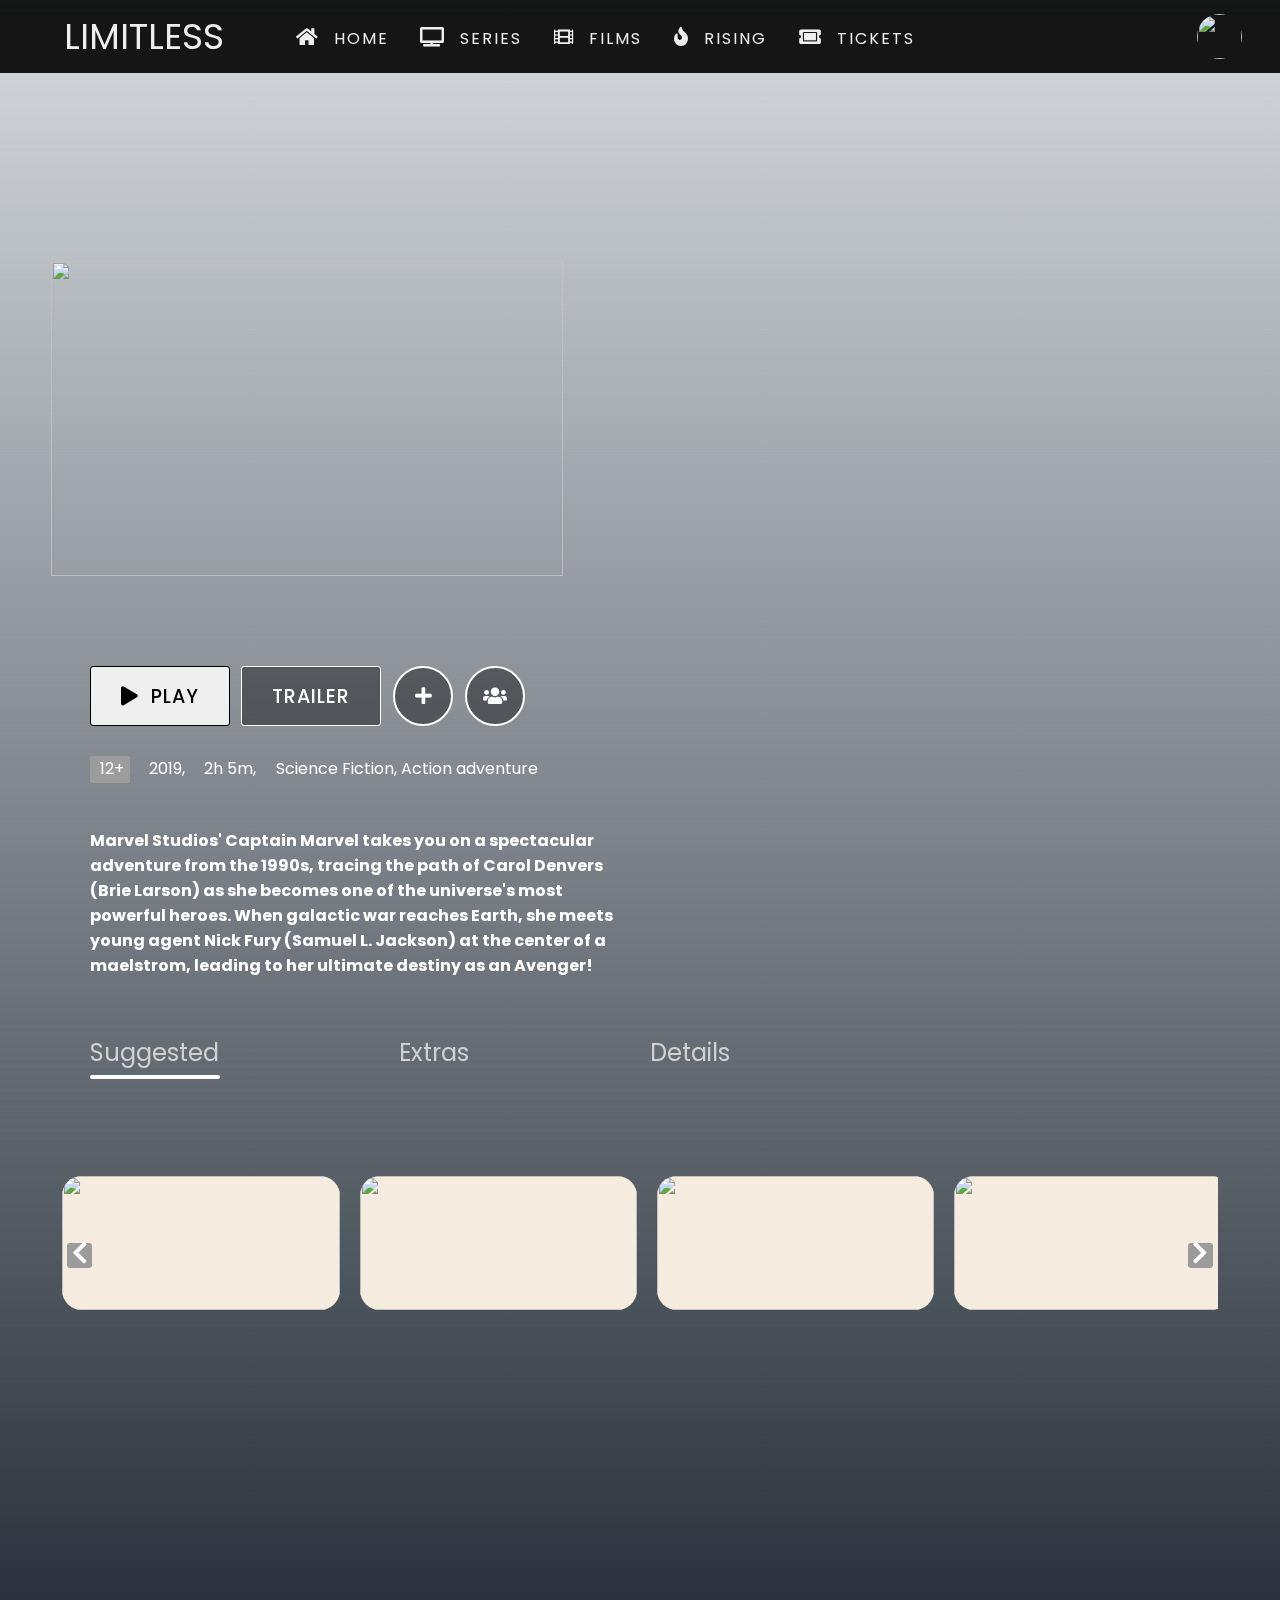
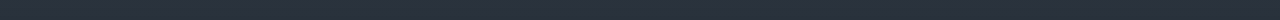
==== commit eeb5b979: "New slider now works" ====
--- a/captainMarvel.html
+++ b/captainMarvel.html
@@ -4,6 +4,7 @@
     <meta charset="UTF-8">
     <meta name="viewport" content="width=device-width, initial-scale=1.0">
     <meta http-equiv="X-UA-Compatible" content="ie=edge">
+    <link rel="shortcut icon" href="#">
     <link rel="stylesheet" href="https://cdnjs.cloudflare.com/ajax/libs/font-awesome/5.15.1/css/all.min.css"/>
     <link rel="stylesheet" href="https://unpkg.com/swiper/swiper-bundle.css" />
     <link rel="stylesheet" href="https://unpkg.com/swiper/swiper-bundle.min.css" />
@@ -52,7 +53,7 @@
                 <img class="image-logo" src="../images/captainMarvelLogo.png" width="100%" height="100%">
 
                 <div class="btn-container">
-                    <button class="btn"><i class="fas fa-play" style="padding-right: 12px;"></i>PLAY</button>
+                    <button class="btn playBtn"><i class="fas fa-play" style="padding-right: 12px;"></i>PLAY</button>
                     <button class="btn">TRAILER</button>
 
                     <button class="altBtn"><i class="fas fa-plus"></i></button>
@@ -67,8 +68,14 @@
                 </ul>
                 
                 <h1 class="description">Marvel Studios' Captain Marvel takes you on a spectacular adventure from the 1990s,  tracing the path of Carol Denvers (Brie Larson) as she becomes one of the universe's most powerful heroes. When galactic war reaches Earth, she meets young agent Nick Fury (Samuel L. Jackson) at the center of a maelstrom, leading to her ultimate destiny as an Avenger!</h1>
-
-                
+ 
+                
+                <video  class="Marvel" src="../marvelTrailer.mp4" controls></video>
+                    
+                
+                
+                 <i class="fas fa-times"></i>
+ 
                 <div class="related-container">
 
                    <div id="marker"></div> 
@@ -82,7 +89,7 @@
 
                 <div class="info-container">
 
-                    <div class="swiper-container">
+                    <!-- <div class="swiper-container">
 
                         <div class="swiper-content">
                             <div class="swiper-slide"><img src="../images/scottPilgrim.jpg" width="100%" height="100%"></div>
@@ -102,6 +109,65 @@
                         <button class="slide left"><i class="fas fa-chevron-left"></i></button>
                         <button class="slide right"><i class="fas fa-chevron-right"></i></button>
 
+                    </div> -->
+
+                    <div class="slider-container">
+                        
+                            
+                            <span><i class="fas fa-chevron-left"></i></span>
+                            <span><i class="fas fa-chevron-right"></i></span>
+                            
+                        
+                        <section>
+                            <div class="product">                     
+                                <img src="../images/21JumpStreet.jpg" alt="">                                
+                            </div>
+                  
+                            <div class="product">                       
+                                <img src="../images/antmanWasp.jpg" alt="">                     
+                            </div>
+                  
+                            <div class="product">                    
+                                <img src="../images/blackPanther.jpg" alt="">                           
+                            </div>
+                  
+                            <div class="product">                        
+                                <img src="../images/darkKnightRises.jpg" alt="">                              
+                            </div>
+                  
+                            <div class="product">                     
+                                <img src="../images/doctorStrange.jpg" alt="">                             
+                            </div>
+                  
+                            <div class="product">                        
+                                <img src="../images/guardiansOfTheGalaxy.jpeg" alt="">                               
+                            </div>
+                  
+                            <div class="product">                      
+                                <img src="../images/kongSkullIsland.jpg" alt="">                         
+                            </div>
+                  
+                            <div class="product">                          
+                                <img src="../images/spidermanFarFromHome.png" alt="">                         
+                            </div>
+                  
+                            <div class="product">                          
+                                <img src="../images/suicideSquad.jpeg" alt="">                          
+                            </div>
+                  
+                            <div class="product">                            
+                                <img src="../images/wonderWoman84.jpg" alt="">                               
+                            </div>
+                  
+                            <div class="product">                      
+                                <img src="../images/scottPilgrim.jpg" alt="">
+                            </div>
+                  
+                            <div class="product">
+                                <img src="../images/aquaman.jpg" alt="">                            
+                            </div>
+                  
+                        </section>
                     </div>
 
 
--- a/captainMarvel.css
+++ b/captainMarvel.css
@@ -9,8 +9,6 @@
 }
 
 body{
-    /* background: rgb(53, 53, 53); */
-    /* background-color: violet; */
     overflow-x: hidden; 
     height: 130vh;
 }
@@ -23,7 +21,7 @@
     justify-content: flex-start;
     align-items: center;
     width: 100%;
-    background-color: #9c9c9c;
+    background-color: rgba(0, 0, 0, 0.9);
     transition: 0.6s ease;
     padding: 10px 5%;
     z-index: 9999999;
@@ -31,7 +29,7 @@
 
 header.sticky{
     padding: 0 5%;
-    background: #cfcfcc;
+    background: rgba(0, 0, 0, 0.5);
 }
 
 header .logo{
@@ -80,7 +78,6 @@
 header.sticky .logo a,
 header.sticky ul li a,
 header.sticky ul .fas{
-    /* color: #000000; */
     color: white;
 }
 
@@ -130,7 +127,6 @@
     header ul li a{
         text-decoration: none;
         letter-spacing: 2px;
-        
         font-weight: 500px;
     }
 
@@ -243,7 +239,6 @@
     justify-content: space-around;
     align-items: center;
     list-style-type: none;
-    
 }
 
 .mobile-nav ul li{
@@ -280,9 +275,8 @@
     position: fixed;
     width: 100%;
     height: 110%;
-    top: 52px;
+    top: 0;
     background-image:  url('../images/captainMarvelWallpaper.jpg');
-    /* background-size: cover; */
     background-position: center;
     background-size: 100% 100%;
     z-index: -1;
@@ -396,7 +390,6 @@
 }
 
 .filmContents li{
-    /* font-size: clamp(0.7em, 1.5vw, 1em); */
     padding-left: 4px;
     list-style-type: none;
 }
@@ -418,7 +411,6 @@
     display: flex;
     justify-content: space-between;
     color: white;
-    /* font-size: 1em; */
     font-size: clamp(0.7em, 1.5vw, 1em);
 }
 
@@ -427,11 +419,38 @@
     .description{
         width: 50vw;
     }
-
+}
+
+.Marvel{
+    position: fixed;
+    width: 100vw;
+    height: 100vh;
+    transition: 0.5s;
+    z-index: 99999999;
+    top: -100vh;
+    object-fit: cover;
+}
+
+.fa-times{
+    position: fixed;
+    top: -100vh;
+    right: 10px;
+    width: 20px;
+    height: 20px;
+    z-index: 9999999999;
+    color: #ff0000;
+}
+
+.Marvel.show{
+    top: 0;
+}
+
+.fa-times.show{
+    top: 15px;
+    right: 15px;
 }
 
 .related-container{
-    /* background-color: #2098D1; */
     position: absolute;
     width: 50vw;
     height: 45vh;
@@ -439,14 +458,12 @@
     top: 115vh;
     display: flex;
     justify-content: space-between;
-    
 }
 
 .related-container ul{
     display: flex;
     width: 100%;
     justify-content: space-between;
-    
 }
 
 .related-container ul li{
@@ -488,99 +505,13 @@
     justify-content: center;
 }
 
-/* .swiper-container {
+/* .swiper-container{
     width: 95%;
     height: 80%;
     position: absolute;
     display: flex;
+    align-items: center;
     margin: auto;
-}
-
-.swiper-slide {
-    
-    text-align: center;
-    font-size: 18px;
-    border-radius: 20px;
-    border: 6px solid #373741;
-    
-     Center slide text vertically 
-    display: -webkit-box;
-    display: -ms-flexbox;
-    display: -webkit-flex;
-    display: flex;
-    -webkit-box-pack: center;
-    -ms-flex-pack: center;
-    -webkit-justify-content: center;
-    justify-content: center;
-    -webkit-box-align: center;
-    -ms-flex-align: center;
-    -webkit-align-items: center;
-    align-items: center;
-}
-
-.swiper-slide img{
-    object-fit: cover;
-    object-position: center;
-    border-radius: 8px;
-    transition: 1s;
-}
-
-
-.extras-container{
-    width: 95%;
-    height: 95%;
-    position: absolute;
-    display: flex;
-    justify-content: space-between;
-    align-items: center;
-}
-
-section{
-    width: 100%;
-    display: flex;
-    justify-content: center;
-    align-items: center;
-    overflow-x: scroll;
-}
-
-section::-webkit-scrollbar{
-    display: none;
-}
-
- .wrapper {
-    width: 295vw;
-    height: 95%;
-    background-color: violet;
-    overflow-x: scroll;
-    scroll-behavior: smooth;
-    display: flex;
-} 
-
-
-
-
-
-.test{
-    position: relative;
-    width: 95%;
-    height: 20%;
-    bottom: 36vh;
-    margin-left: 2.5%;
-    display: flex;
-    align-items: center;
-    justify-content: center;
-} */
-
-
-
-.swiper-container{
-    width: 95%;
-    height: 80%;
-    position: absolute;
-    display: flex;
-    align-items: center;
-    margin: auto;
-    /* background: #2098D1; */
 }
 
 .swiper-content{
@@ -596,6 +527,7 @@
     height: 100%;
     margin: 0 20px;
     border-radius: 10px;
+    transition: 0.3s;
 }
 
 .swiper-slide img{
@@ -626,14 +558,220 @@
 
 .slide.right{
     right: 0;
-}
-
-
-
-
-
-
-
+} */
+
+.slider-container{
+    overflow-x: scroll;
+    overflow-y: hidden;
+    width: 95%;
+    height: 80%;
+    position: relative;
+    display: flex;
+    align-items: center;
+    margin: auto;
+  }
+  
+  .slider-container .similar-header{
+    width: 98%;
+    height: 60px;
+    margin: 0 auto;
+    align-items: center;
+    display: flex;
+    padding: 20px;
+    justify-content: space-between;
+    border-bottom: 2px solid #dddddd;
+  }
+  
+  .fa-chevron-left, .fa-chevron-right{
+    font-size: 25px;
+    margin: 0 5px;
+    cursor: pointer;
+    color: #ffffff;
+    background-color: #9b9b9b;
+    position: absolute;
+    width: 25px;
+    height: 25px;
+    display: inline-block;
+    line-height: 19px;
+    text-align: center;
+    border-radius: 3px;
+    z-index: 9999999;
+  }
+
+  .fa-chevron-left{
+      left: 0;
+  }
+
+  .fa-chevron-right{
+      right: 0;
+  }
+  
+  .fa-chevron-left:hover, .fa-chevron-right:hover{
+    background: #5a5a5a;
+    color: white;
+  }
+  
+  section{
+    width: 700%;
+    height: 80%;
+    margin: auto;
+    display: flex;
+    align-items: center;
+    overflow-x: auto;
+  }
+  
+  section::-webkit-scrollbar{
+    display: none;
+  }
+  
+  section .product{
+    min-width: 24%;
+    height: 90%;
+    /* background: whitesmoke; */
+    background: #f5ecdf;
+    margin: 0 20px 0 0;
+    border-radius: 20px;
+    position: relative;
+    left: 0;
+    top: 0;
+    transition: 0.5s;
+  }
+
+  ::-webkit-scrollbar {
+    display: none;
+}
+  
+  section img{
+    height: 100%;
+    width: 100%;
+    object-fit: cover;
+    border-radius: 20px;
+  }
+  
+  .details, .button{
+    width: 90%;
+    margin: auto;
+    padding: 5px;
+    display: flex;
+    justify-content: space-between;
+    align-items: center;
+    height: 50px;
+    font-size: 20px;
+    color: #444444;
+  }
+  
+  small{
+    color: #555555;
+  }
+  
+  .button a{
+    text-decoration: none;
+    padding: 6px 14px;
+    font-size: 15px;
+    margin: 5px 0 0;
+    display: inline-block;
+    background: #6773ff;
+    color: white;
+  }
+  
+  p .fa-star{
+    display: inline;
+    width: 65%;
+    font-size: 20px;
+    color: #808080;
+  }
+  
+  @media (max-width: 768px){
+    .text h1{
+        font-size: 35px;
+    }
+  
+    .text p{
+        width: 90%;
+    }
+  
+    header h1{
+        font-size: 25px;
+    }
+  
+    header p span{
+        font-size: 30px;
+    }
+  
+    section .product{
+        min-width: 49%;
+        margin: 0 10px 0 0;
+    }
+  
+    .details, .button{
+        font-size: 16px;
+    }
+  
+    a{
+        padding: 6px 10px;
+    }
+  }
+
+
+
+
+
+/* 
+
+
+.slider-container{
+    width: 95%;
+    height: 80%;
+    position: absolute;
+    display: flex;
+    align-items: center;
+    margin: auto;
+}
+
+.slider-container section{
+    width: 700%;
+    height: 100%;
+    overflow-x: scroll;
+    display: flex;
+    justify-content: space-between;
+}
+
+.product{
+    width: 400px;
+    height: 100%;
+    margin: 0 20px;
+    border-radius: 10px;
+    transition: 0.3s;
+}
+
+.product img{
+    border-radius: 10px;
+}
+
+::-webkit-scrollbar {
+    display: none;
+}
+
+.fa-chevron-left{
+    position: absolute;
+    width: 40px;
+    height: 40px;
+    font-size: 2.5em;
+    background-color: #30373a;
+    border: none;
+    color: #eeeeee;
+}
+
+.fa-chevron-right{
+    position: absolute;
+    width: 40px;
+    height: 40px;
+    right: 0;
+    font-size: 2.5em;
+    background-color: #30373a;
+    border: none;
+    color: #eeeeee;
+} */
 
 .details-container{
     width: 95%;
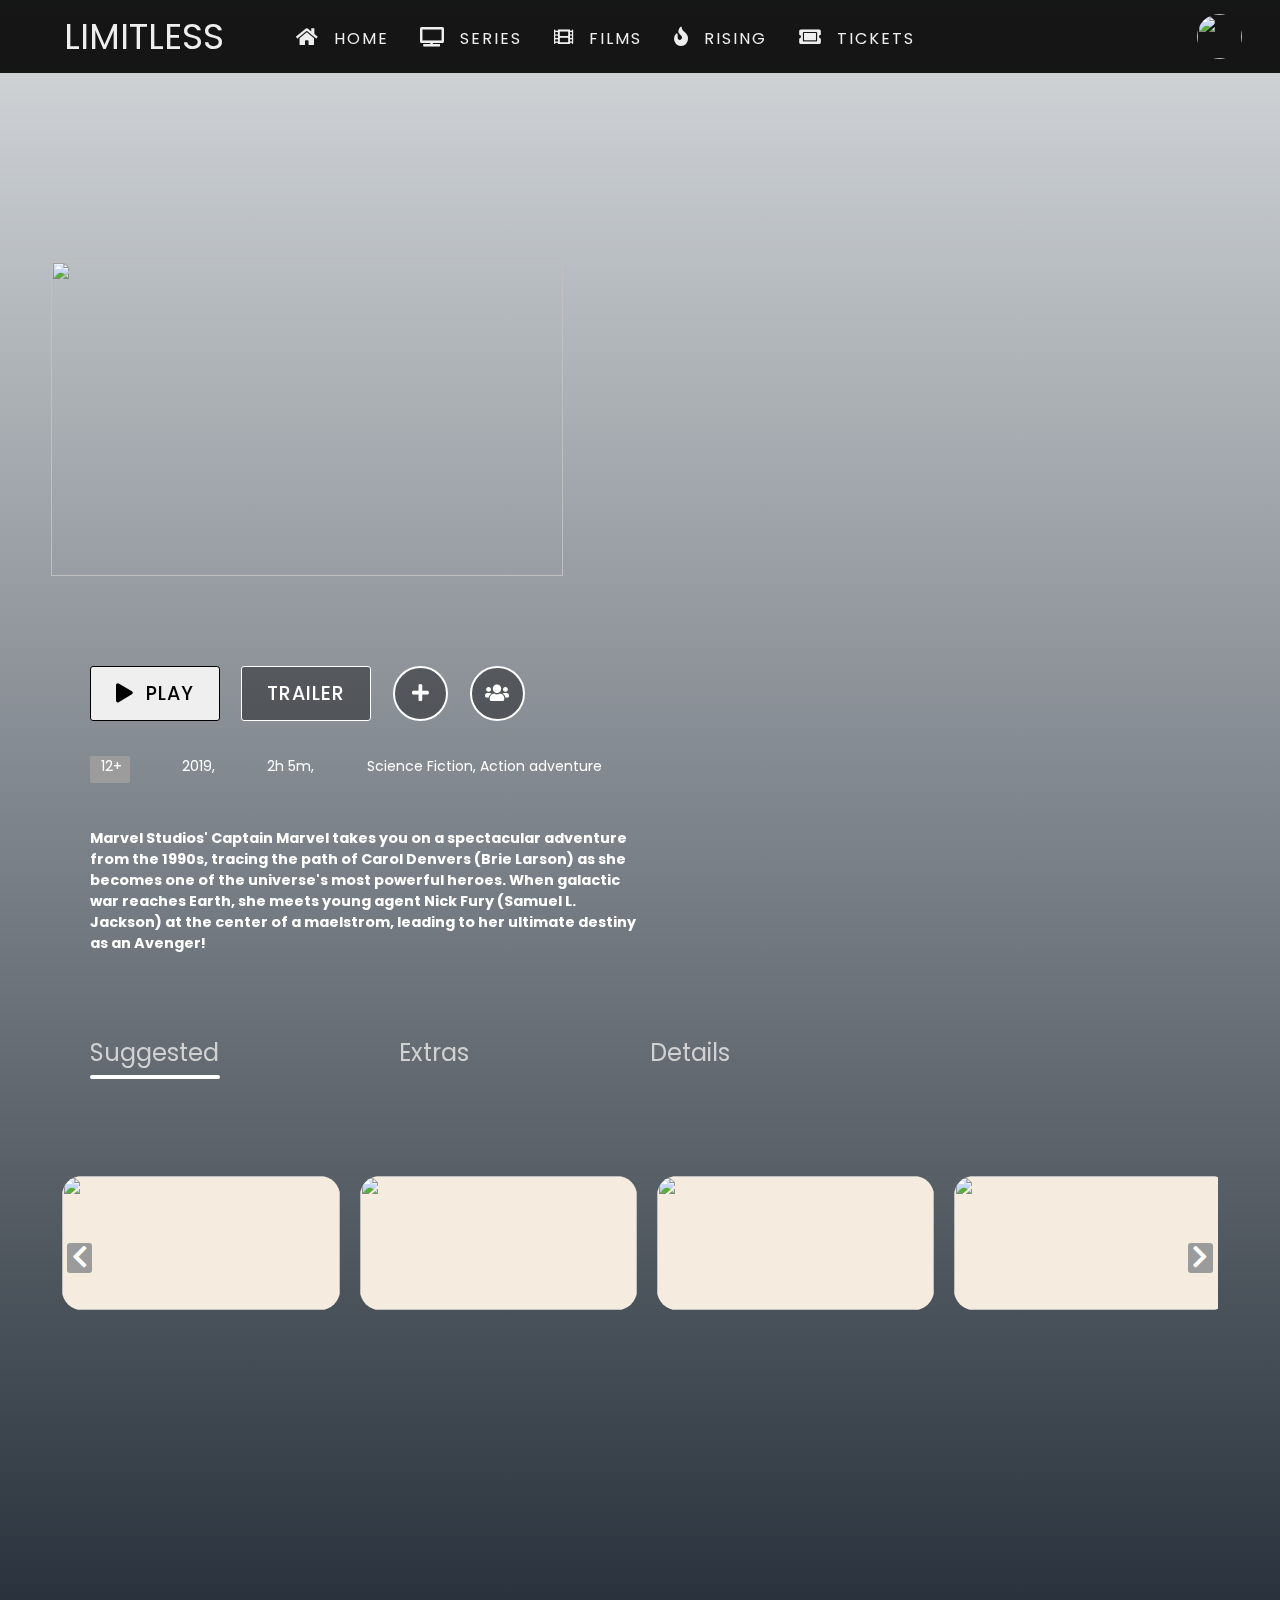
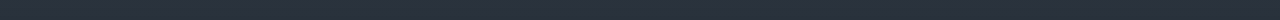
==== commit ff778569: "Social section done on captain marvel page ticket page looks better photos need to be gathered thoug" ====
--- a/captainMarvel.html
+++ b/captainMarvel.html
@@ -20,7 +20,7 @@
                         <li class="hvr-underline-from-left"><a href="#"><i class="fas fa-tv"></i>SERIES</a></li>
                         <li class="hvr-underline-from-left"><a href="#main"><i class="fas fa-film"></i>FILMS</a></li>
                         <li class="hvr-underline-from-left"><a href="#"><i class="fas fa-fire"></i>RISING</a></li>
-                        <li class="hvr-underline-from-left"><a href="#"><i class="fas fa-ticket-alt"></i>TICKETS</a></li>
+                        <li class="hvr-underline-from-left"><a href="tickets.html"><i class="fas fa-ticket-alt"></i>TICKETS</a></li>
                     </ul>
                     
                     <img class="picture" src="../images/profilePic.jpg" width="100%" height="100%">
@@ -57,7 +57,7 @@
                     <button class="btn">TRAILER</button>
 
                     <button class="altBtn"><i class="fas fa-plus"></i></button>
-                    <button class="altBtn"><i class="fas fa-users"></i></button> 
+                    <button class="altBtn social"><i class="fas fa-users"></i></button> 
                 </div>
 
                 <ul class="filmContents">
@@ -68,13 +68,27 @@
                 </ul>
                 
                 <h1 class="description">Marvel Studios' Captain Marvel takes you on a spectacular adventure from the 1990s,  tracing the path of Carol Denvers (Brie Larson) as she becomes one of the universe's most powerful heroes. When galactic war reaches Earth, she meets young agent Nick Fury (Samuel L. Jackson) at the center of a maelstrom, leading to her ultimate destiny as an Avenger!</h1>
+
+                <div class="socialSection">
+                    <div class="socialBanner">
+                        <h1>Online <i class="fas fa-signal"></i></h1>
+                        <p>Click account to share screen</p>
+                    </div>
+
+                    <ul class="friendList">
+                        <li><img src="https://randomuser.me/api/portraits/women/6.jpg">Mary Simmons</li>
+                        <li><img src="https://randomuser.me/api/portraits/women/5.jpg">Sophia Masdon</li>
+                        <li><img src="https://randomuser.me/api/portraits/men/2.jpg">Billy Smith</li>
+                        <li><img src="https://randomuser.me/api/portraits/men/5.jpg">Thomas Jackson</li>
+                        <li><img src="https://randomuser.me/api/portraits/women/2.jpg">Ellie Brewster</li>
+                        <li><img src="https://randomuser.me/api/portraits/men/6.jpg">Joseph Parker</li>
+                        <li><img src="https://randomuser.me/api/portraits/men/9.jpg">Chris Highland</li>
+                    </ul>
+                </div>
  
                 
-                <video  class="Marvel" src="../marvelTrailer.mp4" controls></video>
-                    
-                
-                
-                 <i class="fas fa-times"></i>
+                <video  class="Marvel" src="../marvelTrailer.mp4" controls></video>                                    
+                <i class="fas fa-times"></i>
  
                 <div class="related-container">
 
--- a/captainMarvel.css
+++ b/captainMarvel.css
@@ -274,7 +274,7 @@
 .img-container{
     position: fixed;
     width: 100%;
-    height: 110%;
+    height: 105%;
     top: 0;
     background-image:  url('../images/captainMarvelWallpaper.jpg');
     background-position: center;
@@ -301,8 +301,8 @@
 }
 
 .btn{
-    width: 140px;
-    height: 60px;
+    width: 130px;
+    height: 55px;
     font-size: 1.2em;
     border: 1px black solid;
     border-radius: 3px;
@@ -317,8 +317,8 @@
 }
 
 .altBtn{
-    width: 60px;
-    height: 60px;
+    width: 55px;
+    height: 55px;
     font-size: 1.2em;
     border-radius: 50%;
     border: 2px white solid;
@@ -334,52 +334,71 @@
     transform: scale(0.98);
 }
 
-@media (max-width: 1250px){
-    .btn-container{
-        width: 44vw;
-    }
-}
-
-@media (max-width: 940px){
-    .btn-container{
-        width: 54vw;
-    }
-}
-
-@media (max-width: 740px){
-    .btn{
-        width: 100px;
-        height: 40px;
-        font-size: 0.8em;
-    }
-
-    .altBtn{
-        width: 40px;
-        height: 40px;
-        font-size: 0.8em;
-    }
-}
-
-@media (max-width: 525px){
-    .btn{
-        width: 80px;
-        height: 35px;
-        font-size: 0.7em;
-    }
-
-    .altBtn{
-        width: 35px;
-        height: 35px;
-        font-size: 0.7em;
-    }
-    .btn-container{
-        width: 62vw;
-    }
+.socialSection{
+    position: absolute;
+    top: 220px;
+    right: -400px;
+    width: 250px;
+    height: 300px;
+    border-radius: 5px;
+    background-color: rgba(47, 67, 83, 0.9);
+    transition: 0.4s ease-out;
+}
+
+.socialSection.slide{
+    right: 10px;
+}
+
+.socialBanner{
+    width: 100%;
+    background-color: #28313B;
+    border-top-left-radius: 5px;
+    border-top-right-radius: 5px;
+    border-bottom: #485461 2px solid;
+    display: flex;
+    flex-wrap: wrap;
+    align-items: center;
+    justify-content: space-around;
+}
+
+.socialBanner h1{
+    font-size: 16px;
+    color: green;
+    
+}
+
+.socialBanner i{
+    font-size: 10px;
+}
+
+.socialBanner p{
+    font-size: 10px;
+    color: #808080;
+}
+
+.socialSection ul li{
+    display: flex;
+    align-items: center;
+    justify-content: left;
+    cursor: pointer;
+    margin-left: 10px;
+}
+
+.socialSection ul li:active{
+    border: 1px solid #808080;
+    border-radius: 3px;
+}
+
+.socialSection ul li img{
+    width: 30px;
+    height: 30px;
+    border-radius: 50%;
+    margin: 5px 15px 0 0;
 }
 
 .filmContents{
     position: absolute;
-    width: 35vw;
+    width: 40vw;
     height: 3vh;
     top: 84vh;
     left: 7vw;
@@ -392,6 +411,7 @@
 .filmContents li{
     padding-left: 4px;
     list-style-type: none;
+    font-size: 14px;
 }
 
 .filmContents li:nth-child(1){
@@ -405,13 +425,60 @@
 .description{
     position: absolute;
     width: 43vw;
-    height: 3vh;
+    
     top: 92vh;
     left: 7vw;
     display: flex;
     justify-content: space-between;
     color: white;
-    font-size: clamp(0.7em, 1.5vw, 1em);
+    font-size: clamp(0.6em, 1.4vw, 0.9em);
+}
+
+@media (max-width: 1250px){
+    .btn-container{
+        width: 44vw;
+    }
+}
+
+@media (max-width: 940px){
+    .btn-container{
+        width: 54vw;
+    }
+}
+
+@media (max-width: 740px){
+    .btn{
+        width: 100px;
+        height: 40px;
+        font-size: 0.8em;
+    }
+
+    .altBtn{
+        width: 40px;
+        height: 40px;
+        font-size: 0.8em;
+    }
+}
+
+@media (max-width: 525px){
+    .btn{
+        width: 80px;
+        height: 35px;
+        font-size: 0.7em;
+    }
+
+    .altBtn{
+        width: 35px;
+        height: 35px;
+        font-size: 0.7em;
+    }
+    .btn-container{
+        width: 62vw;
+    }
+
+    .filmContents li{
+        font-size: 12px;
+    }
 }
 
 @media (max-width: 860px){
@@ -590,9 +657,9 @@
     background-color: #9b9b9b;
     position: absolute;
     width: 25px;
-    height: 25px;
+    height: 30px;
     display: inline-block;
-    line-height: 19px;
+    line-height: 28px;
     text-align: center;
     border-radius: 3px;
     z-index: 9999999;
@@ -710,6 +777,19 @@
     a{
         padding: 6px 10px;
     }
+
+    .socialSection{
+        width: 150px;
+    }
+
+    .socialSection ul li{
+        font-size: 10px;
+        margin-left: 2px;
+    }
+
+    .socialBanner h1{
+        font-size: 12px;
+    }
   }
 
 
@@ -786,7 +866,7 @@
 .details-description{
     min-width: 350px;
     max-width: 890px;
-    height: 95%;
+    height: 80%;
     color: white;
 }
 
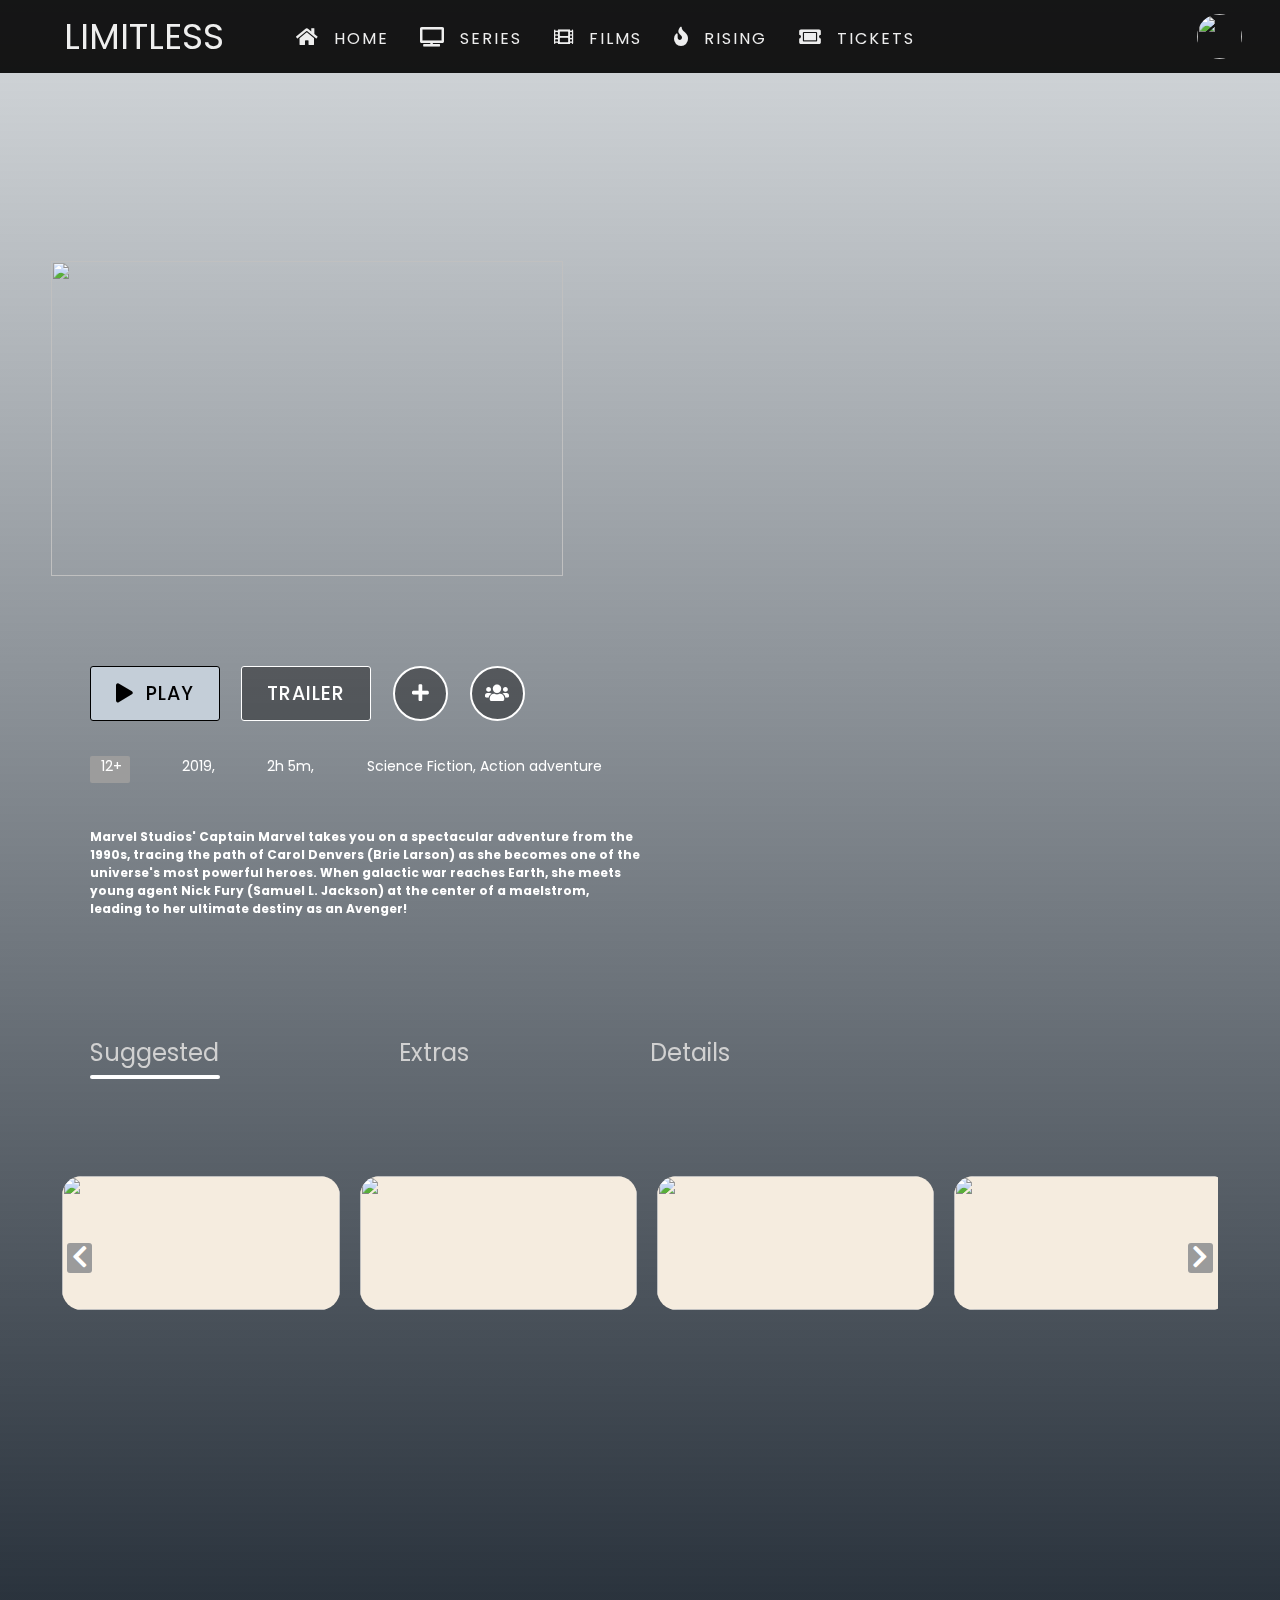
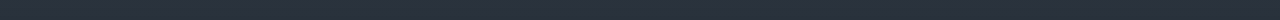
==== commit 2073c5fe: "Sanding down the edges" ====
--- a/captainMarvel.html
+++ b/captainMarvel.html
@@ -86,9 +86,12 @@
                     </ul>
                 </div>
  
+                <div class="Marvel">
+                    <video src="../marvelTrailer.mp4" controls width="100%" height="100%"></video> 
+                    <i class="fas fa-times"></i>
+                </div>
+                                                   
                 
-                <video  class="Marvel" src="../marvelTrailer.mp4" controls></video>                                    
-                <i class="fas fa-times"></i>
  
                 <div class="related-container">
 
--- a/captainMarvel.css
+++ b/captainMarvel.css
@@ -273,10 +273,10 @@
 
 .img-container{
     position: fixed;
-    width: 100%;
+    width: 100vw;
     height: 105%;
     top: 0;
-    background-image:  url('../images/captainMarvelWallpaper.jpg');
+    background-image:  url('../images/captainMarvelBG.jpeg');
     background-position: center;
     background-size: 100% 100%;
     z-index: -1;
@@ -305,6 +305,7 @@
     height: 55px;
     font-size: 1.2em;
     border: 1px black solid;
+    background-color: #c4ced8;
     border-radius: 3px;
     letter-spacing: 1px;
     font-weight: 500;
@@ -425,13 +426,13 @@
 .description{
     position: absolute;
     width: 43vw;
-    
+    height: 3vh;
     top: 92vh;
     left: 7vw;
     display: flex;
     justify-content: space-between;
     color: white;
-    font-size: clamp(0.6em, 1.4vw, 0.9em);
+    font-size: 12px;
 }
 
 @media (max-width: 1250px){
@@ -478,6 +479,10 @@
 
     .filmContents li{
         font-size: 12px;
+    }
+
+    .description {
+        font-size: 10px;
     }
 }
 
@@ -496,6 +501,12 @@
     z-index: 99999999;
     top: -100vh;
     object-fit: cover;
+    background-color: black;
+}
+
+.Marvel .video{
+    width: 100%;
+    height: 100%;
 }
 
 .fa-times{
